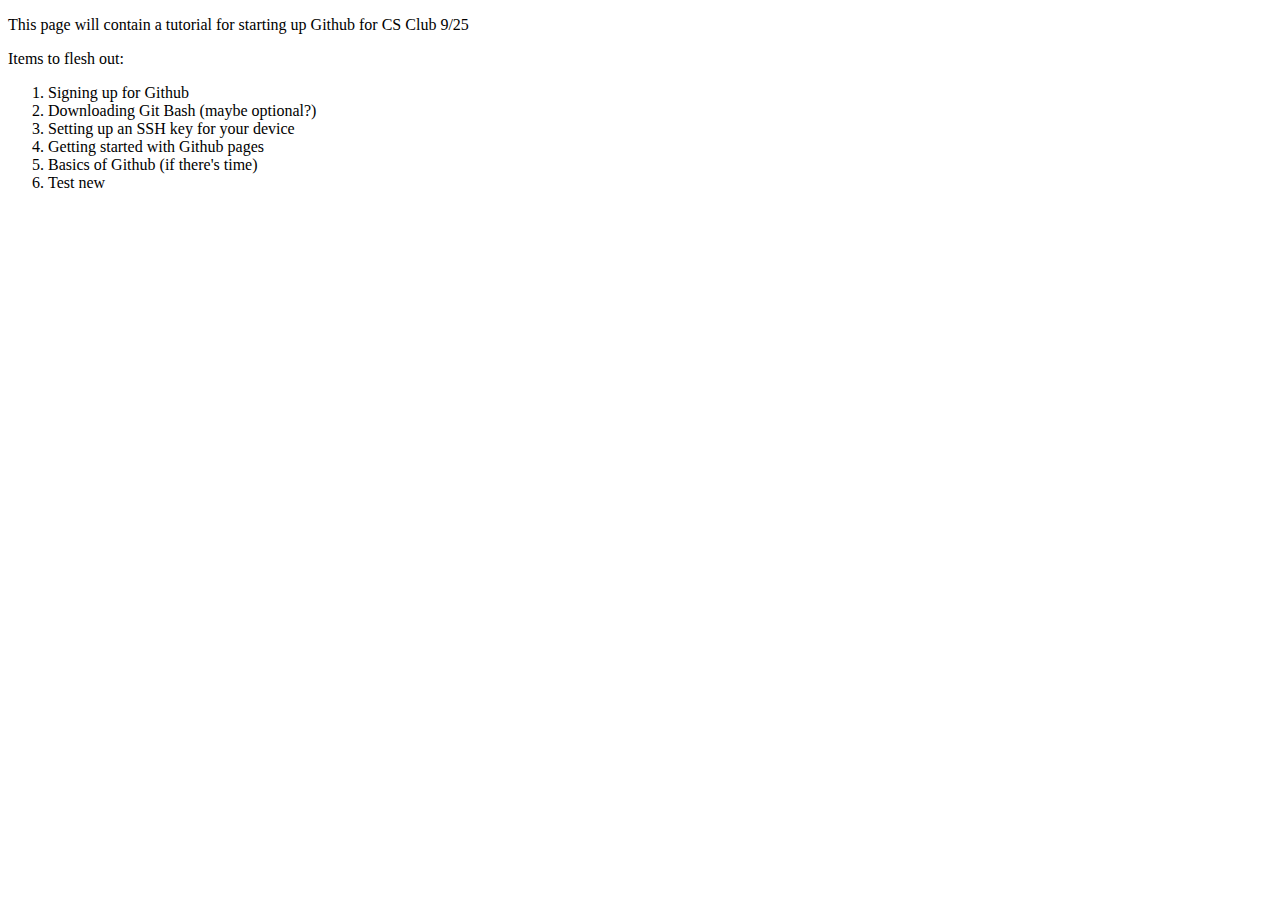
==== tutorials/github.html @ 3f079ca8 "Testing commit from sublime" ====
<!DOCTYPE HTML>
<head>
  <title>Getting Started with Github</title>
  <meta charset="UTF-8" />
  
  <link rel="stylesheet" href="github.css" />
</head>
<body>
  <p>This page will contain a tutorial for starting up Github for CS Club 9/25</p>
  <p>Items to flesh out:</p>
  <ol>
    <li>Signing up for Github</li>
    <li>Downloading Git Bash (maybe optional?)</li>
    <li>Setting up an SSH key for your device</li>
    <li>Getting started with Github pages</li>
    <li>Basics of Github (if there's time)</li>
    <li>Test new</li>
  </ol>
</body>
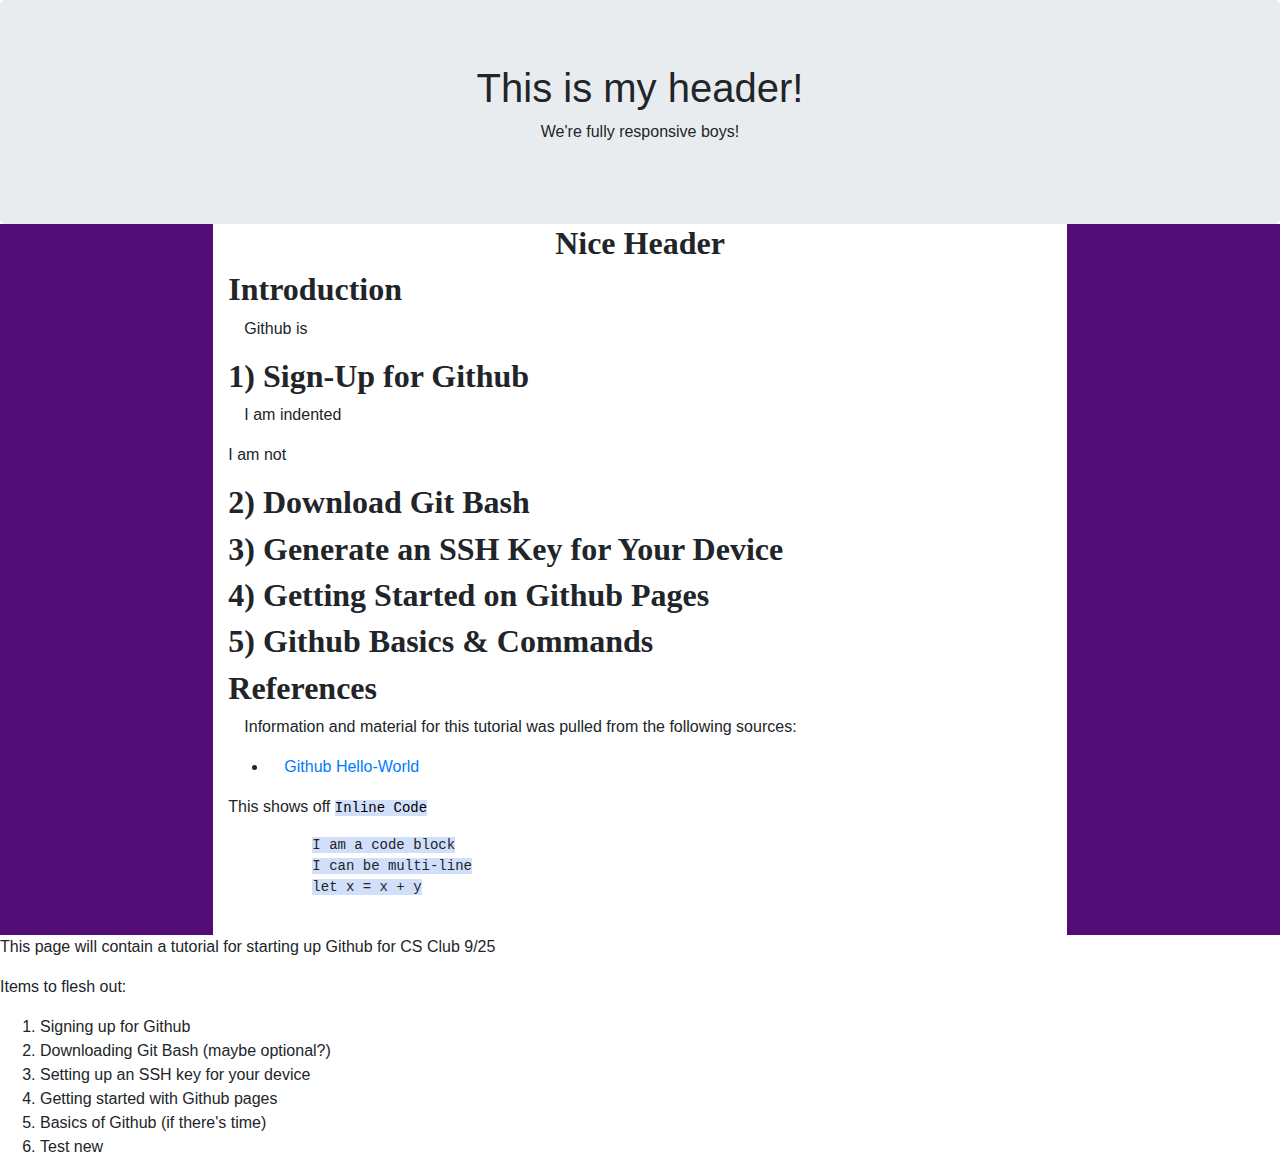
==== commit 751b2ce9: "Outlining of content/style pages" ====
--- a/tutorials/github.html
+++ b/tutorials/github.html
@@ -1,11 +1,55 @@
 <!DOCTYPE HTML>
 <head>
   <title>Getting Started with Github</title>
-  <meta charset="UTF-8" />
+  <meta charset="utf-8">
+  <meta name="viewport" content="width=device-width, initial-scale=1">
+  <link rel="stylesheet" href="https://maxcdn.bootstrapcdn.com/bootstrap/4.1.3/css/bootstrap.min.css">
   
   <link rel="stylesheet" href="github.css" />
 </head>
 <body>
+  <div class="jumbotron text-center" style="margin-bottom:0">
+    <h1>This is my header!</h1>
+    <p>We're fully responsive boys!</p>
+  </div>
+
+  <div class="container-fluid" style="background-color: rgb(81, 12, 118)">
+    <div class="row">
+      <div class="col-sm-8 offset-2" style="background-color: white">
+        <h2 class="text-center">Nice Header</h2>
+        <h2>Introduction</h2>
+        <p class="chapter-text">
+          Github is 
+        </p>
+
+        <h2>1) Sign-Up for Github</h2>
+        <p class="chapter-text">I am indented</p>
+        <p>I am not</p>
+
+        <h2>2) Download Git Bash</h2>
+        <h2>3) Generate an SSH Key for Your Device</h2>
+        <h2>4) Getting Started on Github Pages</h2>
+        <h2>5) Github Basics &amp; Commands</h2>
+
+        <h2>References</h2>
+        <div class="chapter-text">
+          <p>Information and material for this tutorial was pulled from the following sources:</p>
+          <ul>
+            <li><a href="https://guides.github.com/activities/hello-world/">Github Hello-World</a></li>
+          </ul>
+        </div>
+
+        <p>This shows off <code>Inline Code</code></p>
+        <pre>
+          <code>I am a code block</code>
+          <code>I can be multi-line</code>
+          <code>let x = x + y</code>
+        </pre>
+
+      </div>
+    </div>
+  </div>
+
   <p>This page will contain a tutorial for starting up Github for CS Club 9/25</p>
   <p>Items to flesh out:</p>
   <ol>
--- a/tutorials/github.css
+++ b/tutorials/github.css
@@ -0,0 +1,21 @@
+p {
+	font-family: Tahoma, Arial;
+}
+
+h2, h3 {
+	font-family: Garamond, Times-New-Roman;
+	font-weight: bold;
+}
+
+code {
+	background: hsl(220, 80%, 90%);
+	color: black;
+}
+
+.container-fluid {
+	background-color: "#510c76";
+}
+
+.chapter-text {
+	text-indent: 1em;
+}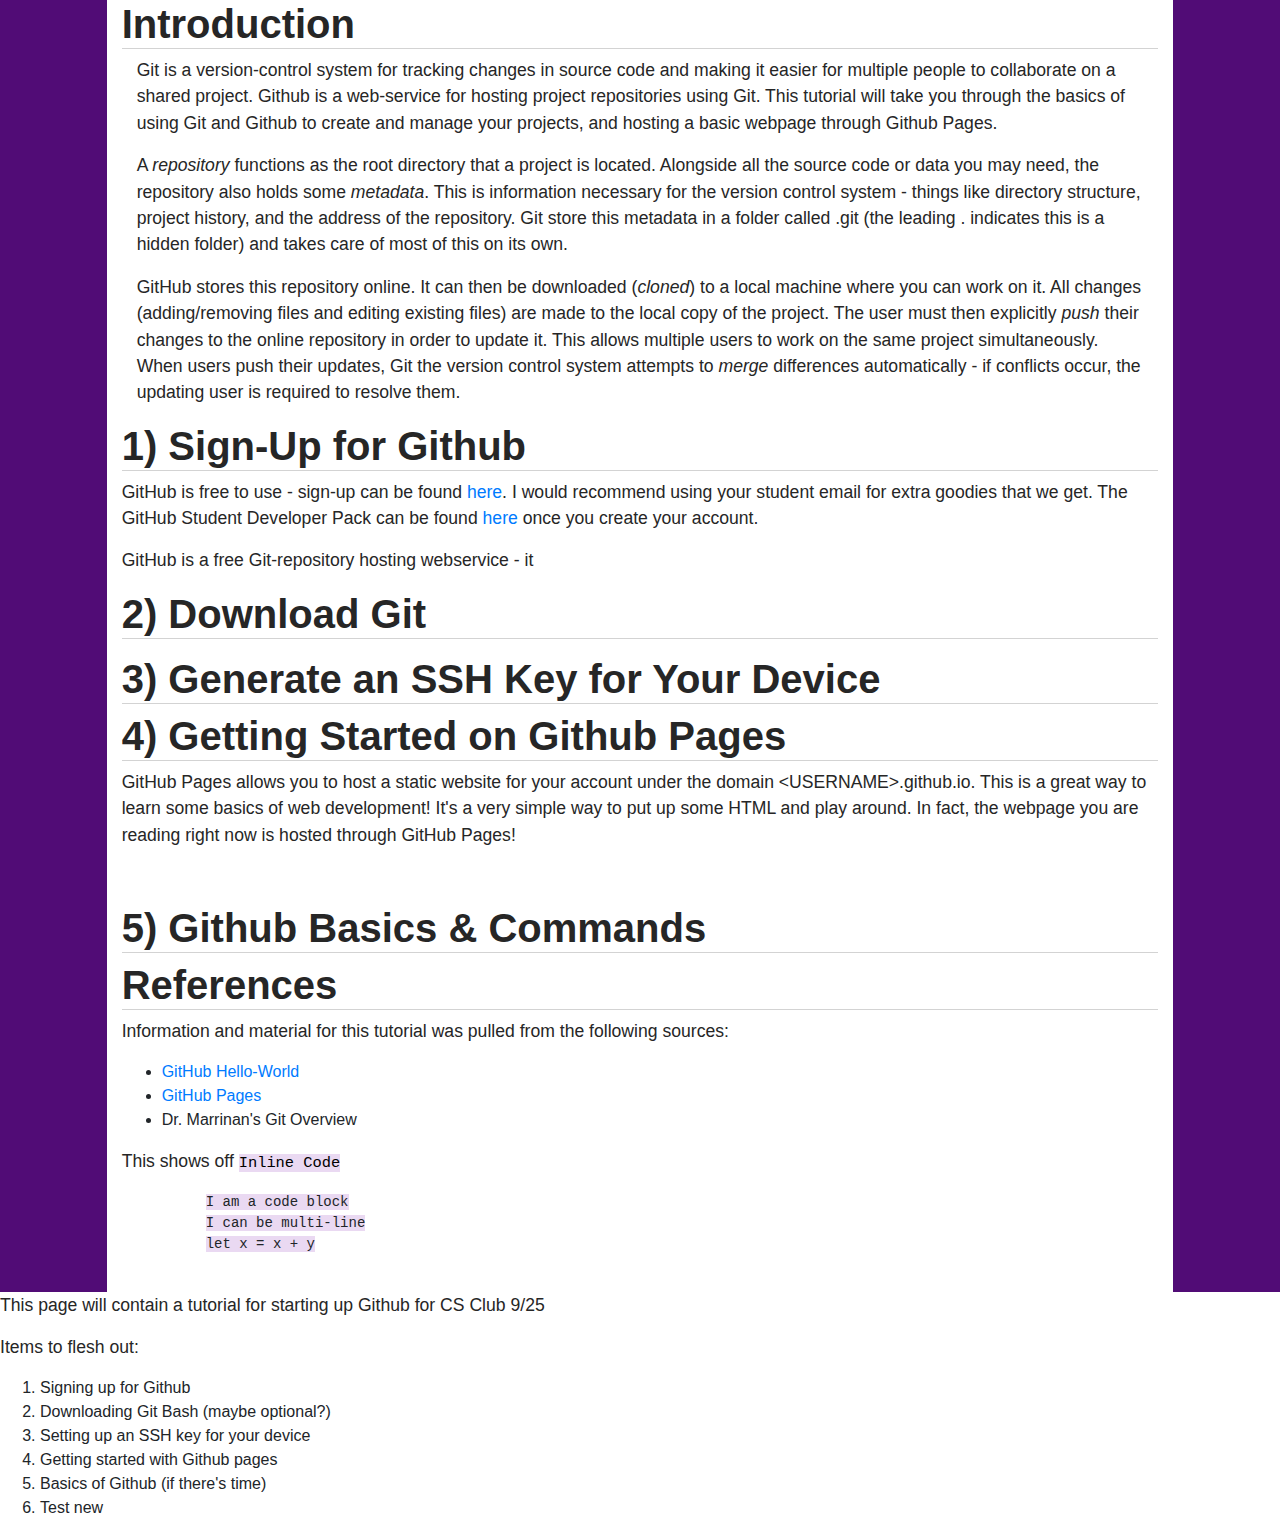
==== commit f991d6ab: "Updates to tutorial content" ====
--- a/tutorials/github.html
+++ b/tutorials/github.html
@@ -4,38 +4,63 @@
   <meta charset="utf-8">
   <meta name="viewport" content="width=device-width, initial-scale=1">
   <link rel="stylesheet" href="https://maxcdn.bootstrapcdn.com/bootstrap/4.1.3/css/bootstrap.min.css">
-  
+
   <link rel="stylesheet" href="github.css" />
 </head>
 <body>
-  <div class="jumbotron text-center" style="margin-bottom:0">
+  <!--
+  <div id="header" class="jumbotron text-center" style="margin-bottom:0">
     <h1>This is my header!</h1>
     <p>We're fully responsive boys!</p>
   </div>
+  -->
 
-  <div class="container-fluid" style="background-color: rgb(81, 12, 118)">
+  <div id="article" class="container-fluid">
     <div class="row">
-      <div class="col-sm-8 offset-2" style="background-color: white">
-        <h2 class="text-center">Nice Header</h2>
+      <div class="col-sm-10 offset-1" style="background-color: white">
         <h2>Introduction</h2>
-        <p class="chapter-text">
-          Github is 
+        <div class="col-sm-12">
+          <p class="chapter-indent">
+            Git is a version-control system for tracking changes in source code and making it easier for multiple people to collaborate on a shared project. Github is a web-service for hosting project repositories using Git. This tutorial will take you through the basics of using Git and Github to create and manage your projects, and hosting a basic webpage through Github Pages.
+          </p>
+          <p>
+            A <span class="italics">repository</span> functions as the root directory that a project is located. Alongside all the source code or data you may need, the repository also holds some <span class="italics">metadata</span>. This is information necessary for the version control system - things like directory structure, project history, and the address of the repository. Git store this metadata in a folder called .git (the leading . indicates this is a hidden folder) and takes care of most of this on its own.
+          </p>
+          <p>
+            GitHub stores this repository online. It can then be downloaded (<span class="italics">cloned</span>) to a local machine where you can work on it. All changes (adding/removing files and editing existing files) are made to the local copy of the project. The user must then explicitly <span class="italics">push</span> their changes to the online repository in order to update it. This allows multiple users to work on the same project simultaneously. When users push their updates, Git the version control system attempts to <span class="italics">merge</span> differences automatically - if conflicts occur, the updating user is required to resolve them.
+          </p>
+        </div>
+
+        <h2>1) Sign-Up for Github</h2>
+        <p>
+          GitHub is free to use - sign-up can be found <a href="https://github.com/join?source=header-home">here</a>. I would recommend using your student email for extra goodies that we get. The GitHub Student Developer Pack can be found <a href="https://education.github.com/pack">here</a> once you create your account.
+        </p>
+        <p>
+          GitHub is a free Git-repository hosting webservice - it
         </p>
 
-        <h2>1) Sign-Up for Github</h2>
-        <p class="chapter-text">I am indented</p>
-        <p>I am not</p>
+        <h2>2) Download Git</h2>
+        <p>
 
-        <h2>2) Download Git Bash</h2>
+        </p>
+
         <h2>3) Generate an SSH Key for Your Device</h2>
         <h2>4) Getting Started on Github Pages</h2>
+        <p>
+          GitHub Pages allows you to host a static website for your account under the domain &lt;USERNAME&gt;.github.io. This is a great way to learn some basics of web development! It's a very simple way to put up some HTML and play around. In fact, the webpage you are reading right now is hosted through GitHub Pages!
+        </p><br>
+        <p>
+
+        </p>
         <h2>5) Github Basics &amp; Commands</h2>
 
         <h2>References</h2>
-        <div class="chapter-text">
+        <div class="chapter-indent">
           <p>Information and material for this tutorial was pulled from the following sources:</p>
           <ul>
-            <li><a href="https://guides.github.com/activities/hello-world/">Github Hello-World</a></li>
+            <li><a href="https://guides.github.com/activities/hello-world/">GitHub Hello-World</a></li>
+            <li><a href="https://pages.github.com/">GitHub Pages</a></li>
+            <li><a>Dr. Marrinan's Git Overview</a></li>
           </ul>
         </div>
 
--- a/tutorials/github.css
+++ b/tutorials/github.css
@@ -1,21 +1,32 @@
 p {
-	font-family: Tahoma, Arial;
+	font-family: Helvetica, Arial;
+	font-size: 1.1rem;
+	color: #262626;
 }
 
 h2, h3 {
-	font-family: Garamond, Times-New-Roman;
+	font-family: Helvetica, Arial;
 	font-weight: bold;
+	font-size: 40px;
+	border-bottom: 1px solid lightgrey;
+	color: #262626;
 }
 
 code {
-	background: hsl(220, 80%, 90%);
+	background: hsl(280, 50%, 90%);
 	color: black;
 }
 
-.container-fluid {
-	background-color: "#510c76";
+.jumbotron {
+	background-color: #98999b;
 }
 
-.chapter-text {
-	text-indent: 1em;
-}+.container-fluid {
+	background-color: #510c76;
+}
+
+.italics {
+	font-style: italic;
+}
+
+
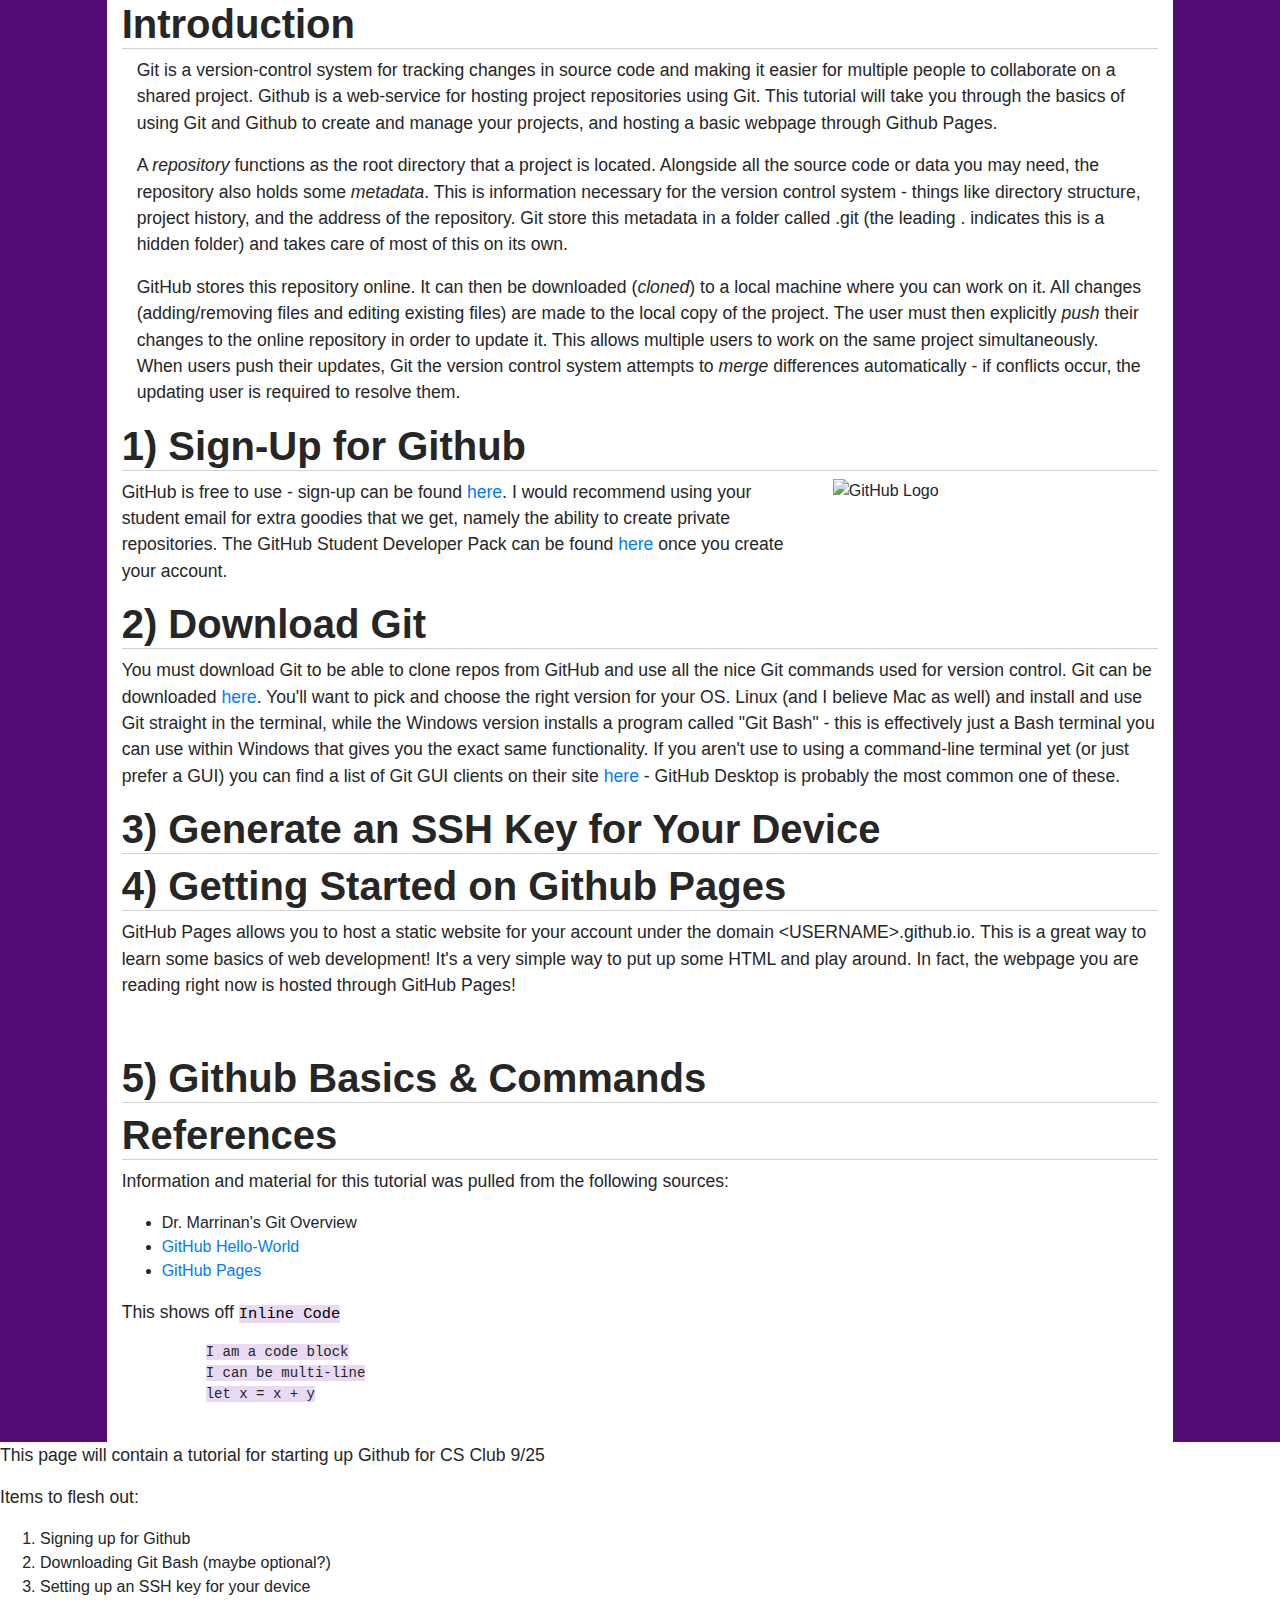
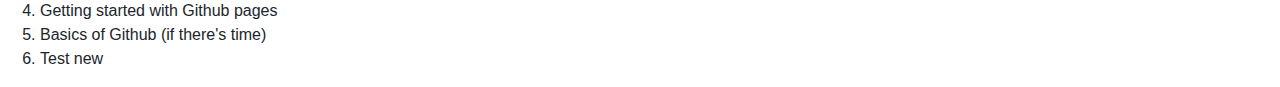
==== commit d15002a5: "Added images directory, trying to get it to load" ====
--- a/tutorials/github.html
+++ b/tutorials/github.html
@@ -32,16 +32,20 @@
         </div>
 
         <h2>1) Sign-Up for Github</h2>
-        <p>
-          GitHub is free to use - sign-up can be found <a href="https://github.com/join?source=header-home">here</a>. I would recommend using your student email for extra goodies that we get. The GitHub Student Developer Pack can be found <a href="https://education.github.com/pack">here</a> once you create your account.
-        </p>
-        <p>
-          GitHub is a free Git-repository hosting webservice - it
-        </p>
+        <div class="row">
+          <div class="col-sm-8">
+            <p>
+              GitHub is free to use - sign-up can be found <a href="https://github.com/join?source=header-home">here</a>. I would recommend using your student email for extra goodies that we get, namely the ability to create private repositories. The GitHub Student Developer Pack can be found <a href="https://education.github.com/pack">here</a> once you create your account.
+            </p>
+          </div>
+          <div class="col-sm-4">
+            <img href="images/github_icon.png" alt="GitHub Logo" width="160" height="160">
+          </div>
+        </div>
 
         <h2>2) Download Git</h2>
         <p>
-
+          You must download Git to be able to clone repos from GitHub and use all the nice Git commands used for version control. Git can be downloaded <a href="https://git-scm.com/downloads">here</a>. You'll want to pick and choose the right version for your OS. Linux (and I believe Mac as well) and install and use Git straight in the terminal, while the Windows version installs a program called "Git Bash" - this is effectively just a Bash terminal you can use within Windows that gives you the exact same functionality. If you aren't use to using a command-line terminal yet (or just prefer a GUI) you can find a list of Git GUI clients on their site <a href="https://git-scm.com/downloads/guis">here</a> - GitHub Desktop is probably the most common one of these.
         </p>
 
         <h2>3) Generate an SSH Key for Your Device</h2>
@@ -58,9 +62,9 @@
         <div class="chapter-indent">
           <p>Information and material for this tutorial was pulled from the following sources:</p>
           <ul>
+            <li><a>Dr. Marrinan's Git Overview</a></li>
             <li><a href="https://guides.github.com/activities/hello-world/">GitHub Hello-World</a></li>
             <li><a href="https://pages.github.com/">GitHub Pages</a></li>
-            <li><a>Dr. Marrinan's Git Overview</a></li>
           </ul>
         </div>
 
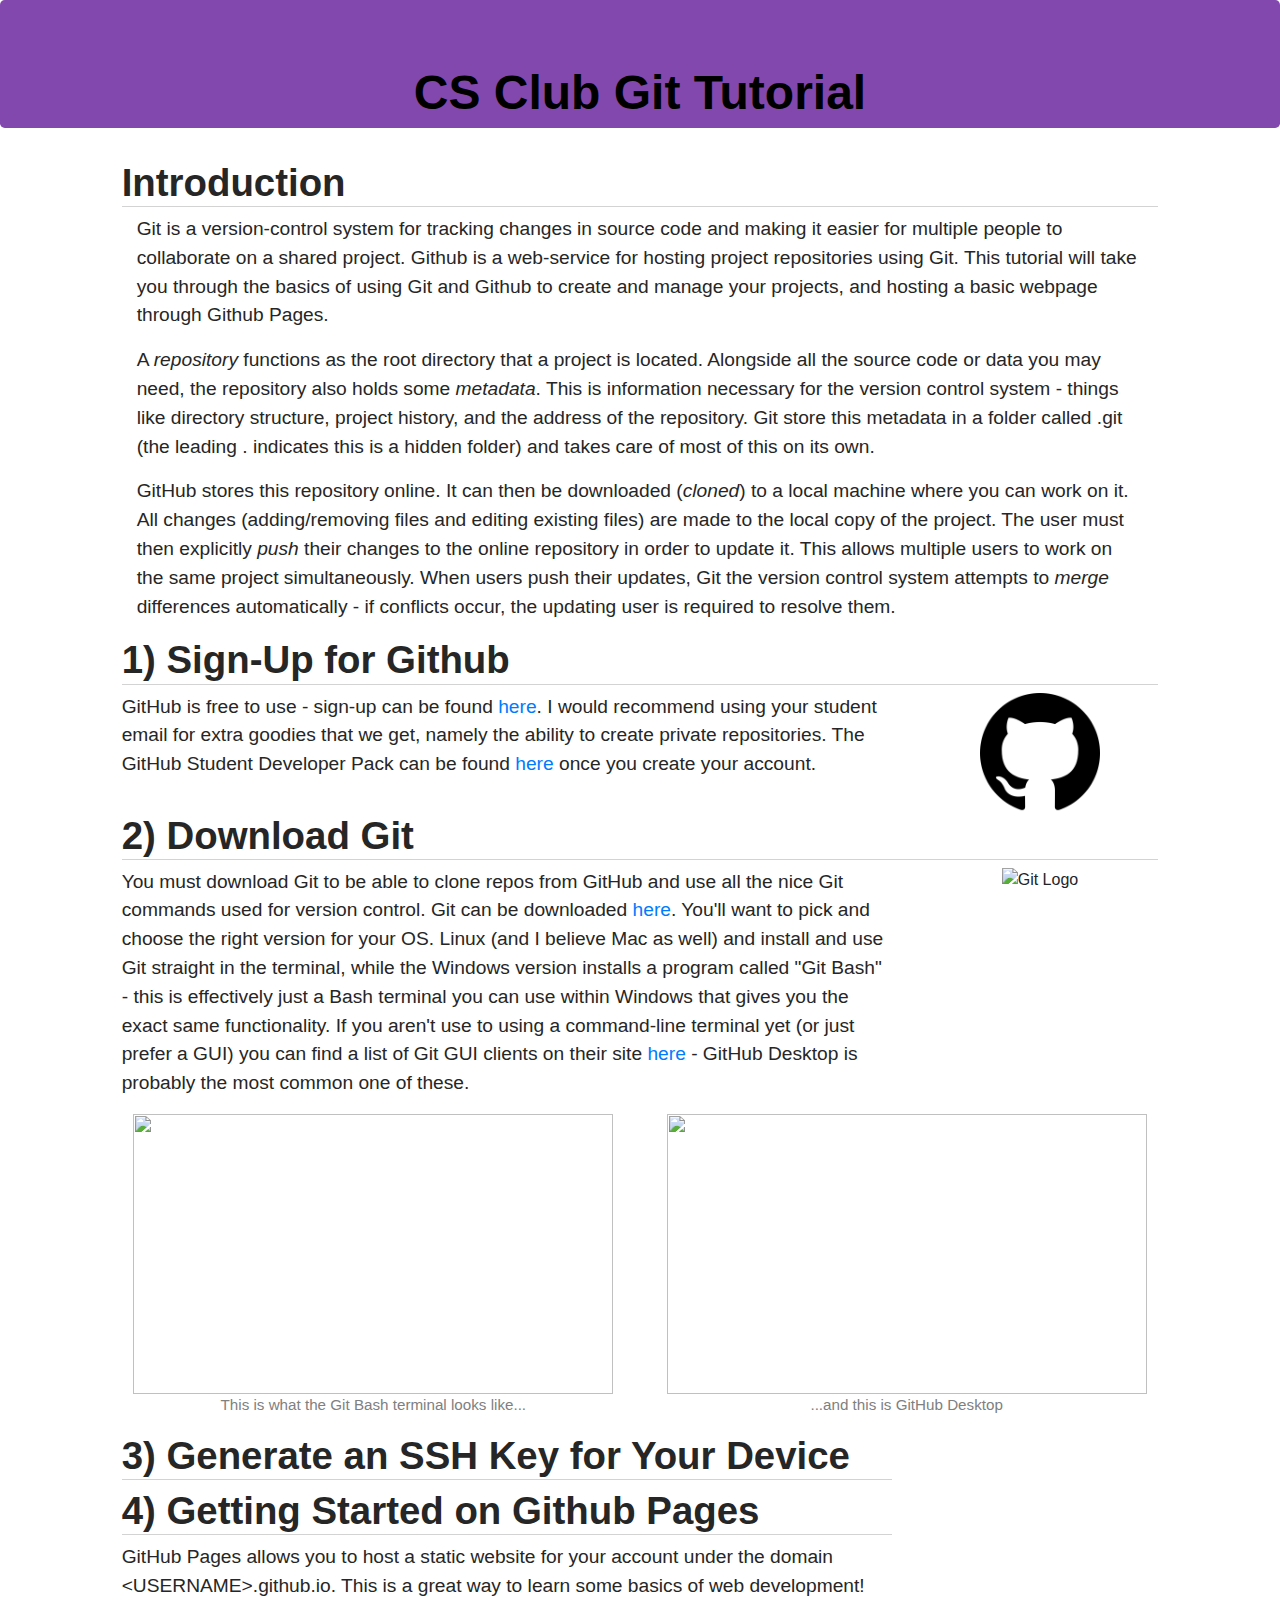
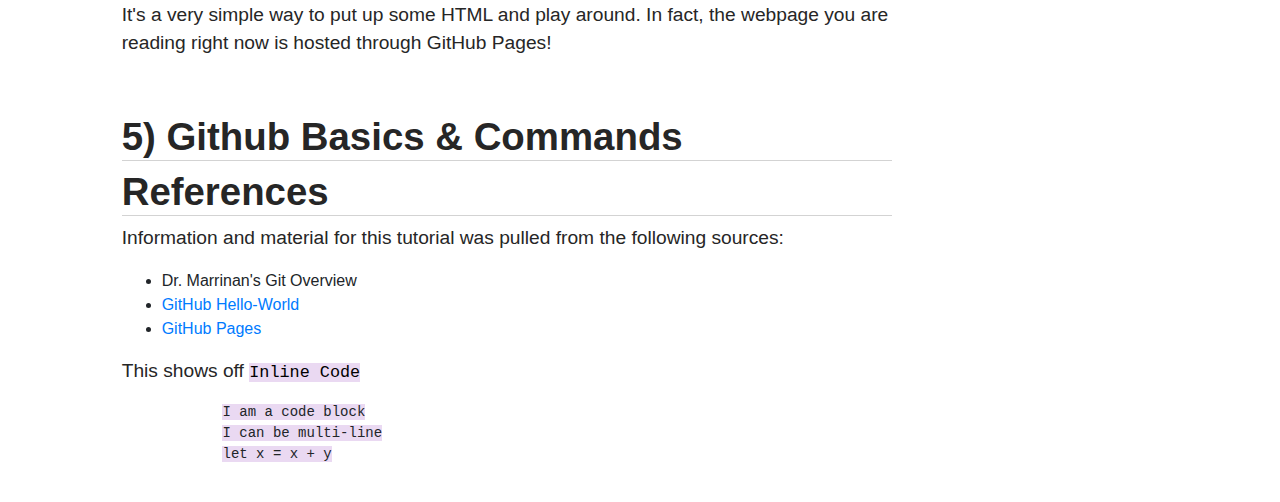
==== commit 32172023: "Added some images, content updates" ====
--- a/tutorials/github.html
+++ b/tutorials/github.html
@@ -8,85 +8,89 @@
   <link rel="stylesheet" href="github.css" />
 </head>
 <body>
-  <!--
-  <div id="header" class="jumbotron text-center" style="margin-bottom:0">
-    <h1>This is my header!</h1>
-    <p>We're fully responsive boys!</p>
-  </div>
-  -->
 
-  <div id="article" class="container-fluid">
-    <div class="row">
-      <div class="col-sm-10 offset-1" style="background-color: white">
-        <h2>Introduction</h2>
-        <div class="col-sm-12">
-          <p class="chapter-indent">
-            Git is a version-control system for tracking changes in source code and making it easier for multiple people to collaborate on a shared project. Github is a web-service for hosting project repositories using Git. This tutorial will take you through the basics of using Git and Github to create and manage your projects, and hosting a basic webpage through Github Pages.
-          </p>
-          <p>
-            A <span class="italics">repository</span> functions as the root directory that a project is located. Alongside all the source code or data you may need, the repository also holds some <span class="italics">metadata</span>. This is information necessary for the version control system - things like directory structure, project history, and the address of the repository. Git store this metadata in a folder called .git (the leading . indicates this is a hidden folder) and takes care of most of this on its own.
-          </p>
-          <p>
-            GitHub stores this repository online. It can then be downloaded (<span class="italics">cloned</span>) to a local machine where you can work on it. All changes (adding/removing files and editing existing files) are made to the local copy of the project. The user must then explicitly <span class="italics">push</span> their changes to the online repository in order to update it. This allows multiple users to work on the same project simultaneously. When users push their updates, Git the version control system attempts to <span class="italics">merge</span> differences automatically - if conflicts occur, the updating user is required to resolve them.
-          </p>
-        </div>
+    <div class="jumbotron text-center" >
+      <h1>CS Club Git Tutorial</h1>
+    </div>
 
-        <h2>1) Sign-Up for Github</h2>
-        <div class="row">
-          <div class="col-sm-8">
+    <div id="article" class="container-fluid">
+      <div class="row">
+        <div class="col-sm-10 offset-1" style="background-color: white">
+          <h2>Introduction</h2>
+          <div class="col-sm-12">
+            <p class="chapter-indent">
+              Git is a version-control system for tracking changes in source code and making it easier for multiple people to collaborate on a shared project. Github is a web-service for hosting project repositories using Git. This tutorial will take you through the basics of using Git and Github to create and manage your projects, and hosting a basic webpage through Github Pages.
+            </p>
             <p>
-              GitHub is free to use - sign-up can be found <a href="https://github.com/join?source=header-home">here</a>. I would recommend using your student email for extra goodies that we get, namely the ability to create private repositories. The GitHub Student Developer Pack can be found <a href="https://education.github.com/pack">here</a> once you create your account.
+              A <span class="italics">repository</span> functions as the root directory that a project is located. Alongside all the source code or data you may need, the repository also holds some <span class="italics">metadata</span>. This is information necessary for the version control system - things like directory structure, project history, and the address of the repository. Git store this metadata in a folder called .git (the leading . indicates this is a hidden folder) and takes care of most of this on its own.
+            </p>
+            <p>
+              GitHub stores this repository online. It can then be downloaded (<span class="italics">cloned</span>) to a local machine where you can work on it. All changes (adding/removing files and editing existing files) are made to the local copy of the project. The user must then explicitly <span class="italics">push</span> their changes to the online repository in order to update it. This allows multiple users to work on the same project simultaneously. When users push their updates, Git the version control system attempts to <span class="italics">merge</span> differences automatically - if conflicts occur, the updating user is required to resolve them.
             </p>
           </div>
-          <div class="col-sm-4">
-            <img href="images/github_icon.png" alt="GitHub Logo" width="160" height="160">
+
+          <h2>1) Sign-Up for Github</h2>
+          <div class="row">
+            <div class="col-sm-9">
+              <p>
+                GitHub is free to use - sign-up can be found <a href="https://github.com/join?source=header-home" target="_blank">here</a>. I would recommend using your student email for extra goodies that we get, namely the ability to create private repositories. The GitHub Student Developer Pack can be found <a href="https://education.github.com/pack" target="_blank">here</a> once you create your account.
+              </p>
+            </div>
+            <div class="col-sm-3 text-center">
+              <img src="images/github_icon.png" alt="GitHub Logo" width="120" height="120">
+            </div>
           </div>
+
+          <h2>2) Download Git</h2>
+          <div class="row">
+            <div class="col-sm-9">
+              <p>
+                You must download Git to be able to clone repos from GitHub and use all the nice Git commands used for version control. Git can be downloaded <a href="https://git-scm.com/downloads" target="_blank">here</a>. You'll want to pick and choose the right version for your OS. Linux (and I believe Mac as well) and install and use Git straight in the terminal, while the Windows version installs a program called "Git Bash" - this is effectively just a Bash terminal you can use within Windows that gives you the exact same functionality. If you aren't use to using a command-line terminal yet (or just prefer a GUI) you can find a list of Git GUI clients on their site <a href="https://git-scm.com/downloads/guis" target="_blank">here</a> - GitHub Desktop is probably the most common one of these.
+              </p>
+            </div>
+            <div class="col-sm-3 text-center">
+              <img src="images/git_icon.png" alt="Git Logo" width="120" height="120">
+            </div>
+          </div>
+          <div class="row">
+            <div class="col-sm-6 text-center">
+              <img src="images/screenshot_git-bash.png" width="480" height="280">
+              <p class="image_text">This is what the Git Bash terminal looks like...</p>
+            </div>            
+            <div class="col-sm-6 text-center">
+              <img src="images/screenshot_git-desktop.png" width="480" height="280">
+              <p class="image_text">...and this is GitHub Desktop</p>
+            </div>
+            <div class="col-sm-9"
+          </div>
+
+          <h2>3) Generate an SSH Key for Your Device</h2>
+          <h2>4) Getting Started on Github Pages</h2>
+          <p>
+            GitHub Pages allows you to host a static website for your account under the domain &lt;USERNAME&gt;.github.io. This is a great way to learn some basics of web development! It's a very simple way to put up some HTML and play around. In fact, the webpage you are reading right now is hosted through GitHub Pages!
+          </p><br>
+          <p>
+
+          </p>
+          <h2>5) Github Basics &amp; Commands</h2>
+
+          <h2>References</h2>
+          <div class="chapter-indent">
+            <p>Information and material for this tutorial was pulled from the following sources:</p>
+            <ul>
+              <li><a>Dr. Marrinan's Git Overview</a></li>
+              <li><a href="https://guides.github.com/activities/hello-world/">GitHub Hello-World</a></li>
+              <li><a href="https://pages.github.com/">GitHub Pages</a></li>
+            </ul>
+          </div>
+
+          <p>This shows off <code>Inline Code</code></p>
+          <pre>
+            <code>I am a code block</code>
+            <code>I can be multi-line</code>
+            <code>let x = x + y</code>
+          </pre>
+
         </div>
-
-        <h2>2) Download Git</h2>
-        <p>
-          You must download Git to be able to clone repos from GitHub and use all the nice Git commands used for version control. Git can be downloaded <a href="https://git-scm.com/downloads">here</a>. You'll want to pick and choose the right version for your OS. Linux (and I believe Mac as well) and install and use Git straight in the terminal, while the Windows version installs a program called "Git Bash" - this is effectively just a Bash terminal you can use within Windows that gives you the exact same functionality. If you aren't use to using a command-line terminal yet (or just prefer a GUI) you can find a list of Git GUI clients on their site <a href="https://git-scm.com/downloads/guis">here</a> - GitHub Desktop is probably the most common one of these.
-        </p>
-
-        <h2>3) Generate an SSH Key for Your Device</h2>
-        <h2>4) Getting Started on Github Pages</h2>
-        <p>
-          GitHub Pages allows you to host a static website for your account under the domain &lt;USERNAME&gt;.github.io. This is a great way to learn some basics of web development! It's a very simple way to put up some HTML and play around. In fact, the webpage you are reading right now is hosted through GitHub Pages!
-        </p><br>
-        <p>
-
-        </p>
-        <h2>5) Github Basics &amp; Commands</h2>
-
-        <h2>References</h2>
-        <div class="chapter-indent">
-          <p>Information and material for this tutorial was pulled from the following sources:</p>
-          <ul>
-            <li><a>Dr. Marrinan's Git Overview</a></li>
-            <li><a href="https://guides.github.com/activities/hello-world/">GitHub Hello-World</a></li>
-            <li><a href="https://pages.github.com/">GitHub Pages</a></li>
-          </ul>
-        </div>
-
-        <p>This shows off <code>Inline Code</code></p>
-        <pre>
-          <code>I am a code block</code>
-          <code>I can be multi-line</code>
-          <code>let x = x + y</code>
-        </pre>
-
       </div>
     </div>
-  </div>
-
-  <p>This page will contain a tutorial for starting up Github for CS Club 9/25</p>
-  <p>Items to flesh out:</p>
-  <ol>
-    <li>Signing up for Github</li>
-    <li>Downloading Git Bash (maybe optional?)</li>
-    <li>Setting up an SSH key for your device</li>
-    <li>Getting started with Github pages</li>
-    <li>Basics of Github (if there's time)</li>
-    <li>Test new</li>
-  </ol>
-</body>
--- a/tutorials/github.css
+++ b/tutorials/github.css
@@ -1,13 +1,21 @@
 p {
 	font-family: Helvetica, Arial;
-	font-size: 1.1rem;
+	font-size: 1.2rem;
 	color: #262626;
+}
+
+h1 {
+	font-family: Helvetica, Arial;
+	font-size: 3rem;
+	font-weight: bold;
+
+	color: black;
 }
 
 h2, h3 {
 	font-family: Helvetica, Arial;
 	font-weight: bold;
-	font-size: 40px;
+	font-size: 2.4rem;
 	border-bottom: 1px solid lightgrey;
 	color: #262626;
 }
@@ -18,15 +26,21 @@
 }
 
 .jumbotron {
-	background-color: #98999b;
+	height: 8rem;
+	/*background-color: #98999b;*/
+	background-color: #8348ad;
 }
 
 .container-fluid {
-	background-color: #510c76;
+	/*background-color: #510c76;*/
 }
 
 .italics {
 	font-style: italic;
 }
 
+.image_text {
+	font-size: .95rem;
+	color: #808080;
+}
 
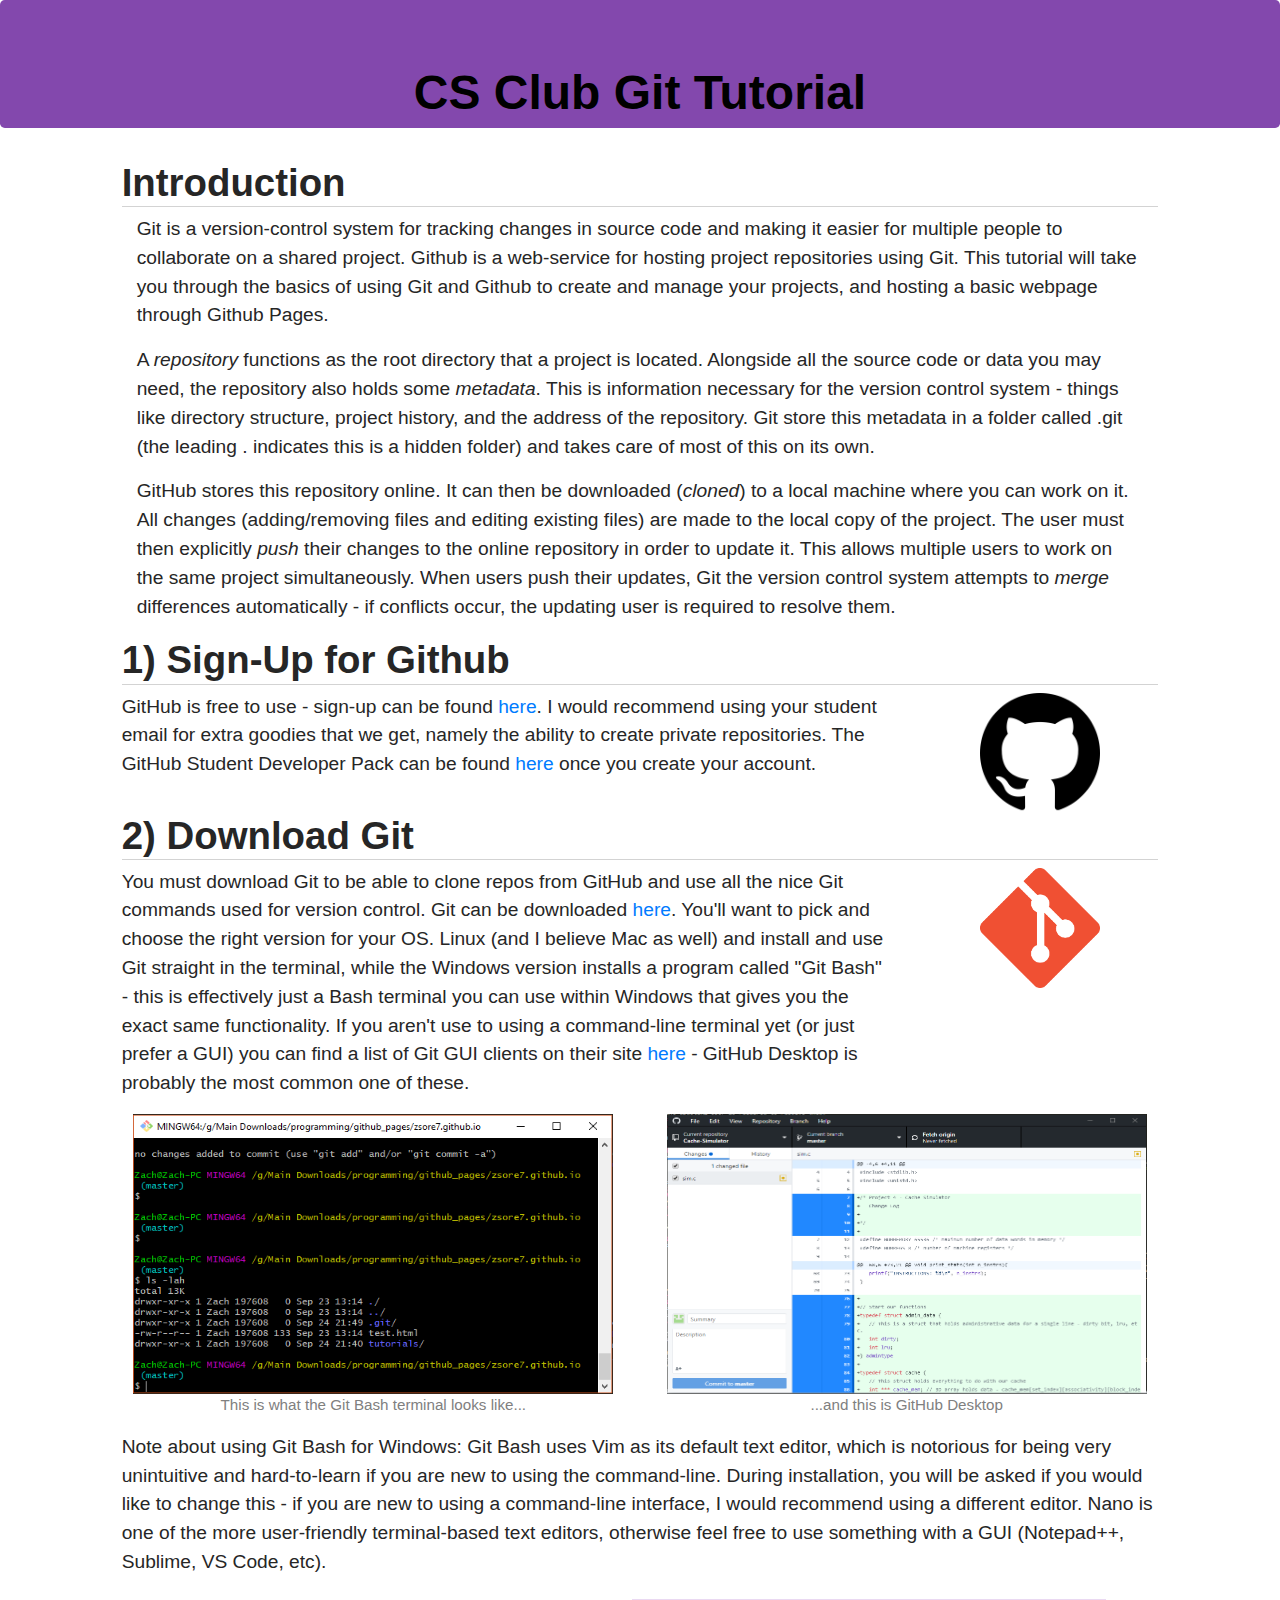
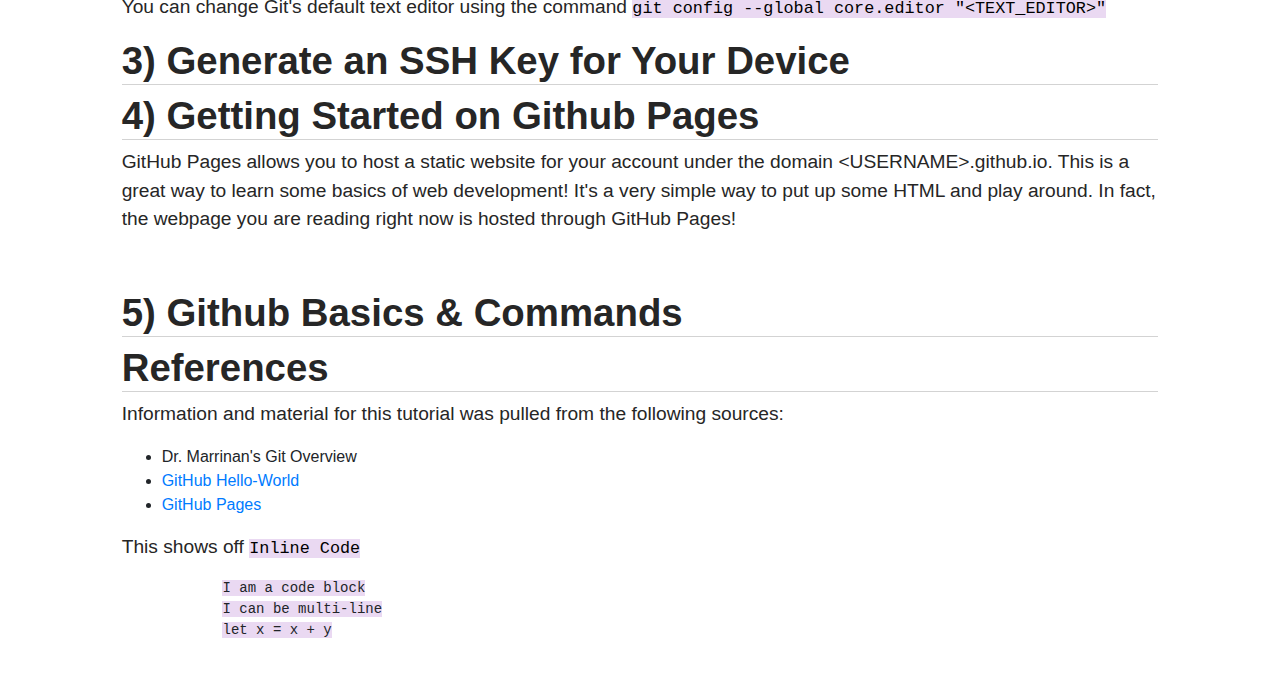
==== commit 58eaaac4: "image names" ====
--- a/tutorials/github.html
+++ b/tutorials/github.html
@@ -15,7 +15,7 @@
 
     <div id="article" class="container-fluid">
       <div class="row">
-        <div class="col-sm-10 offset-1" style="background-color: white">
+        <div class="col-sm-10 offset-1">
           <h2>Introduction</h2>
           <div class="col-sm-12">
             <p class="chapter-indent">
@@ -54,17 +54,29 @@
           </div>
           <div class="row">
             <div class="col-sm-6 text-center">
-              <img src="images/screenshot_git-bash.png" width="480" height="280">
+              <img src="images/screenshot_git-bash.PNG" width="480" height="280">
               <p class="image_text">This is what the Git Bash terminal looks like...</p>
             </div>            
             <div class="col-sm-6 text-center">
-              <img src="images/screenshot_git-desktop.png" width="480" height="280">
+              <img src="images/screenshot_git-desktop.PNG" width="480" height="280">
               <p class="image_text">...and this is GitHub Desktop</p>
             </div>
-            <div class="col-sm-9"
+            <div class="col-sm-12">
+              <p>
+                Note about using Git Bash for Windows: Git Bash uses Vim as its default text editor, which is notorious for being very unintuitive and hard-to-learn if you are new to using the command-line. During installation, you will be asked if you would like to change this - if you are new to using a command-line interface, I would recommend using a different editor. Nano is one of the more user-friendly terminal-based text editors, otherwise feel free to use something with a GUI (Notepad++, Sublime, VS Code, etc).
+              </p>
+              <p>
+                You can change Git's default text editor using the command <code>git config --global core.editor &quot;&lt;TEXT_EDITOR&gt;&quot;</code>
+              </p>
+            </div>
           </div>
 
           <h2>3) Generate an SSH Key for Your Device</h2>
+          <div class="row">
+            <div class="col-sm-12"
+          </div>
+
+
           <h2>4) Getting Started on Github Pages</h2>
           <p>
             GitHub Pages allows you to host a static website for your account under the domain &lt;USERNAME&gt;.github.io. This is a great way to learn some basics of web development! It's a very simple way to put up some HTML and play around. In fact, the webpage you are reading right now is hosted through GitHub Pages!
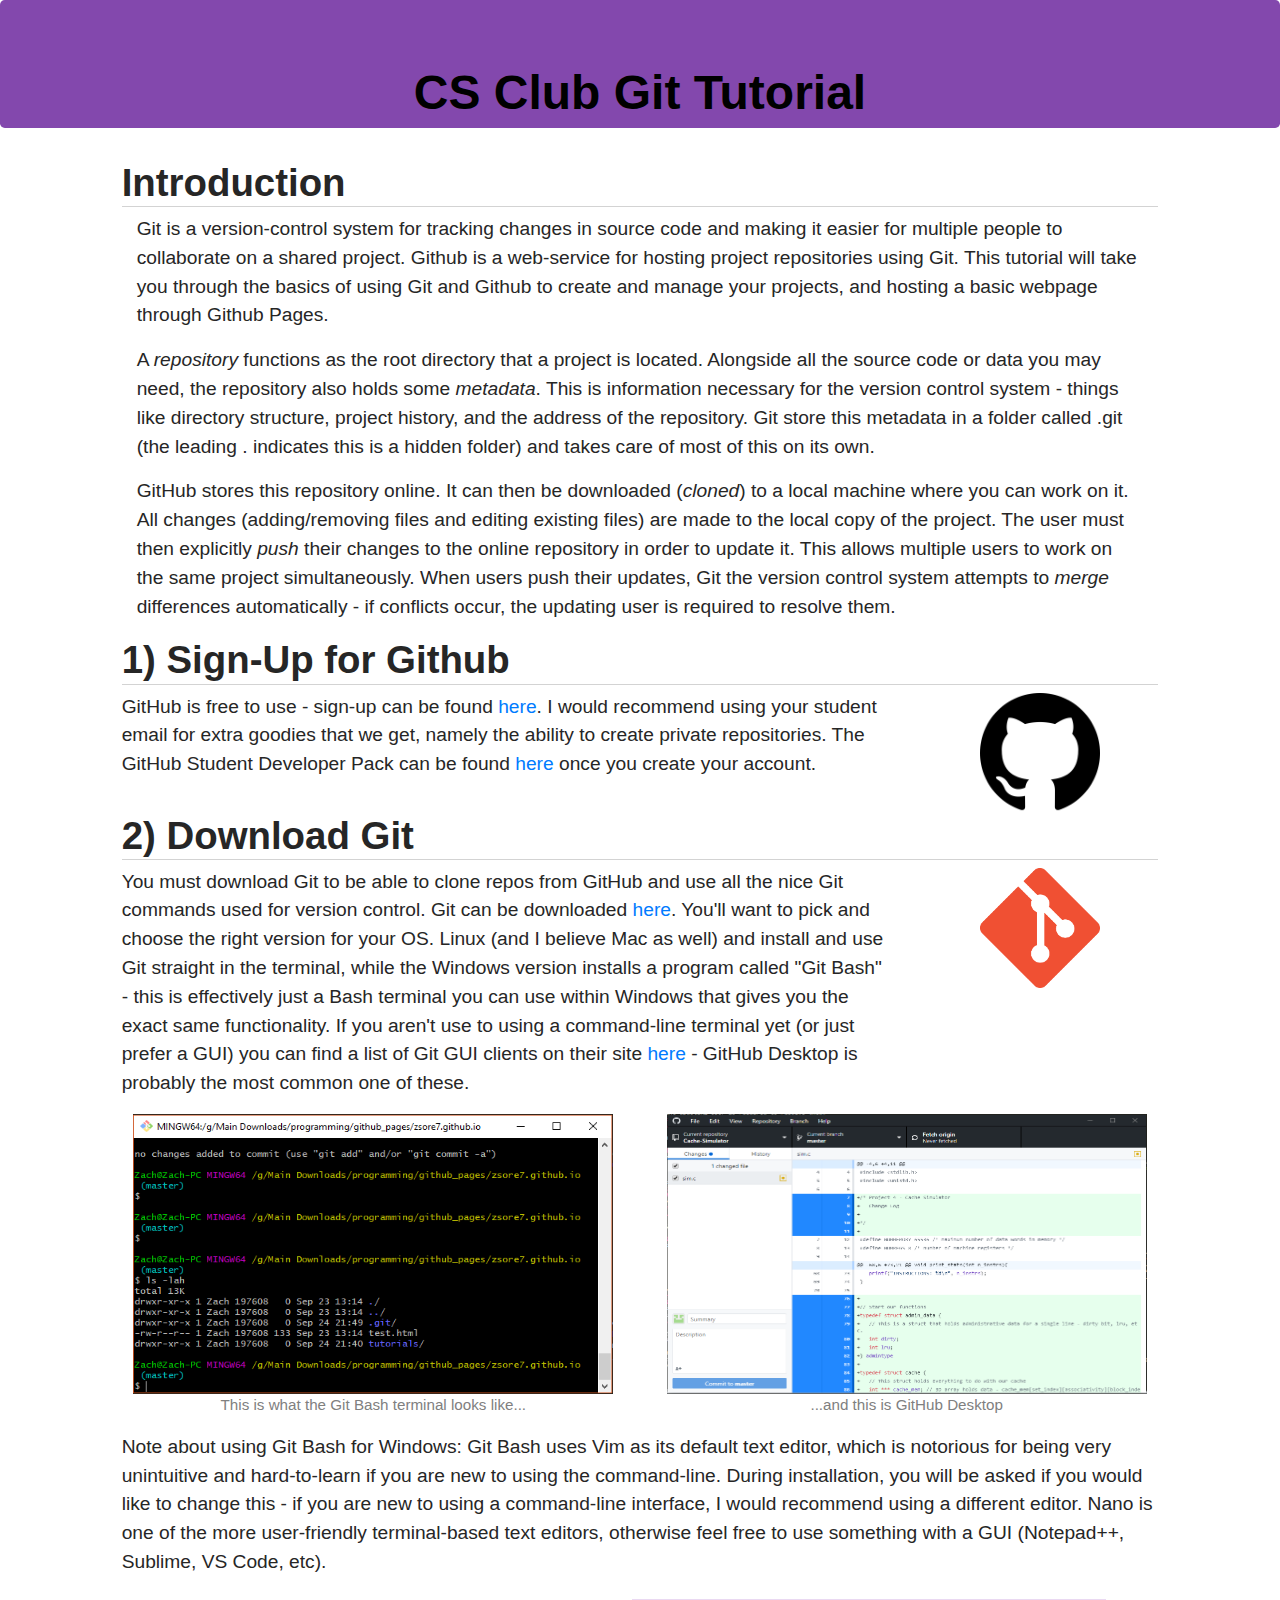
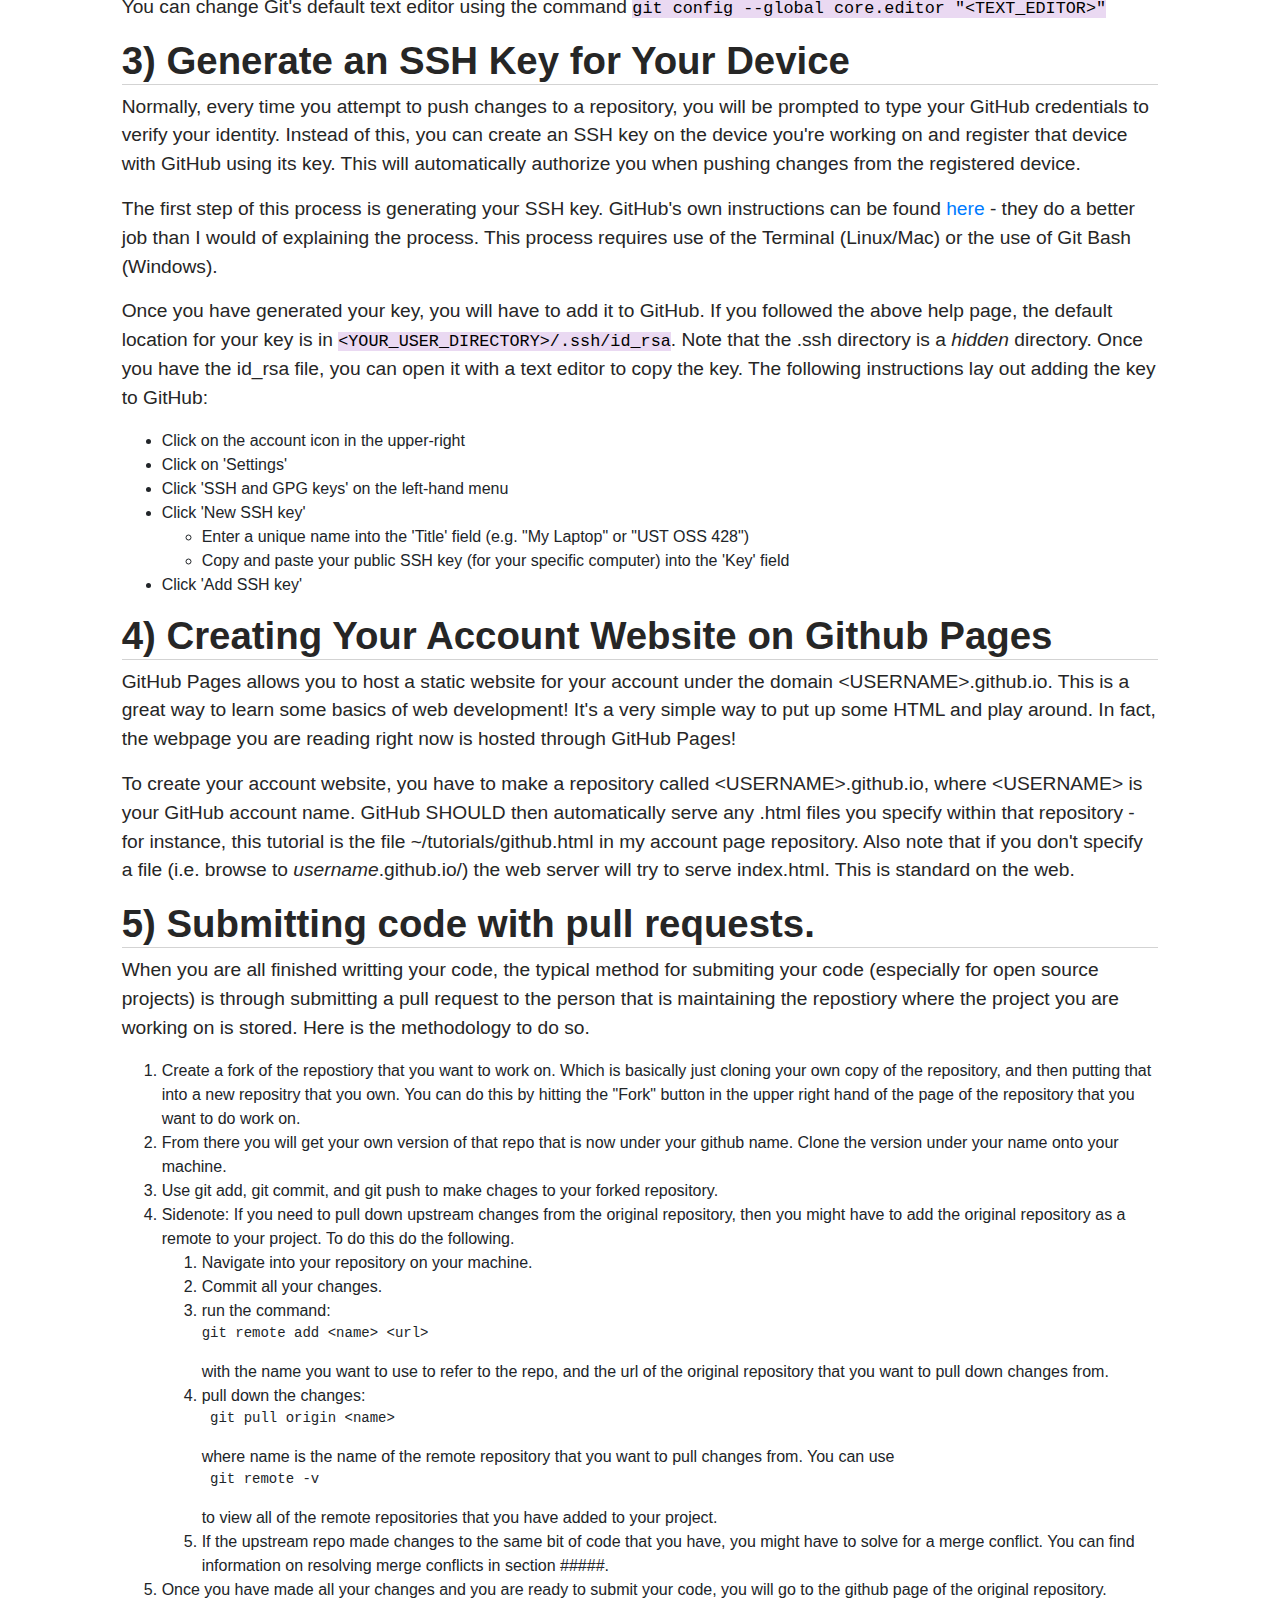
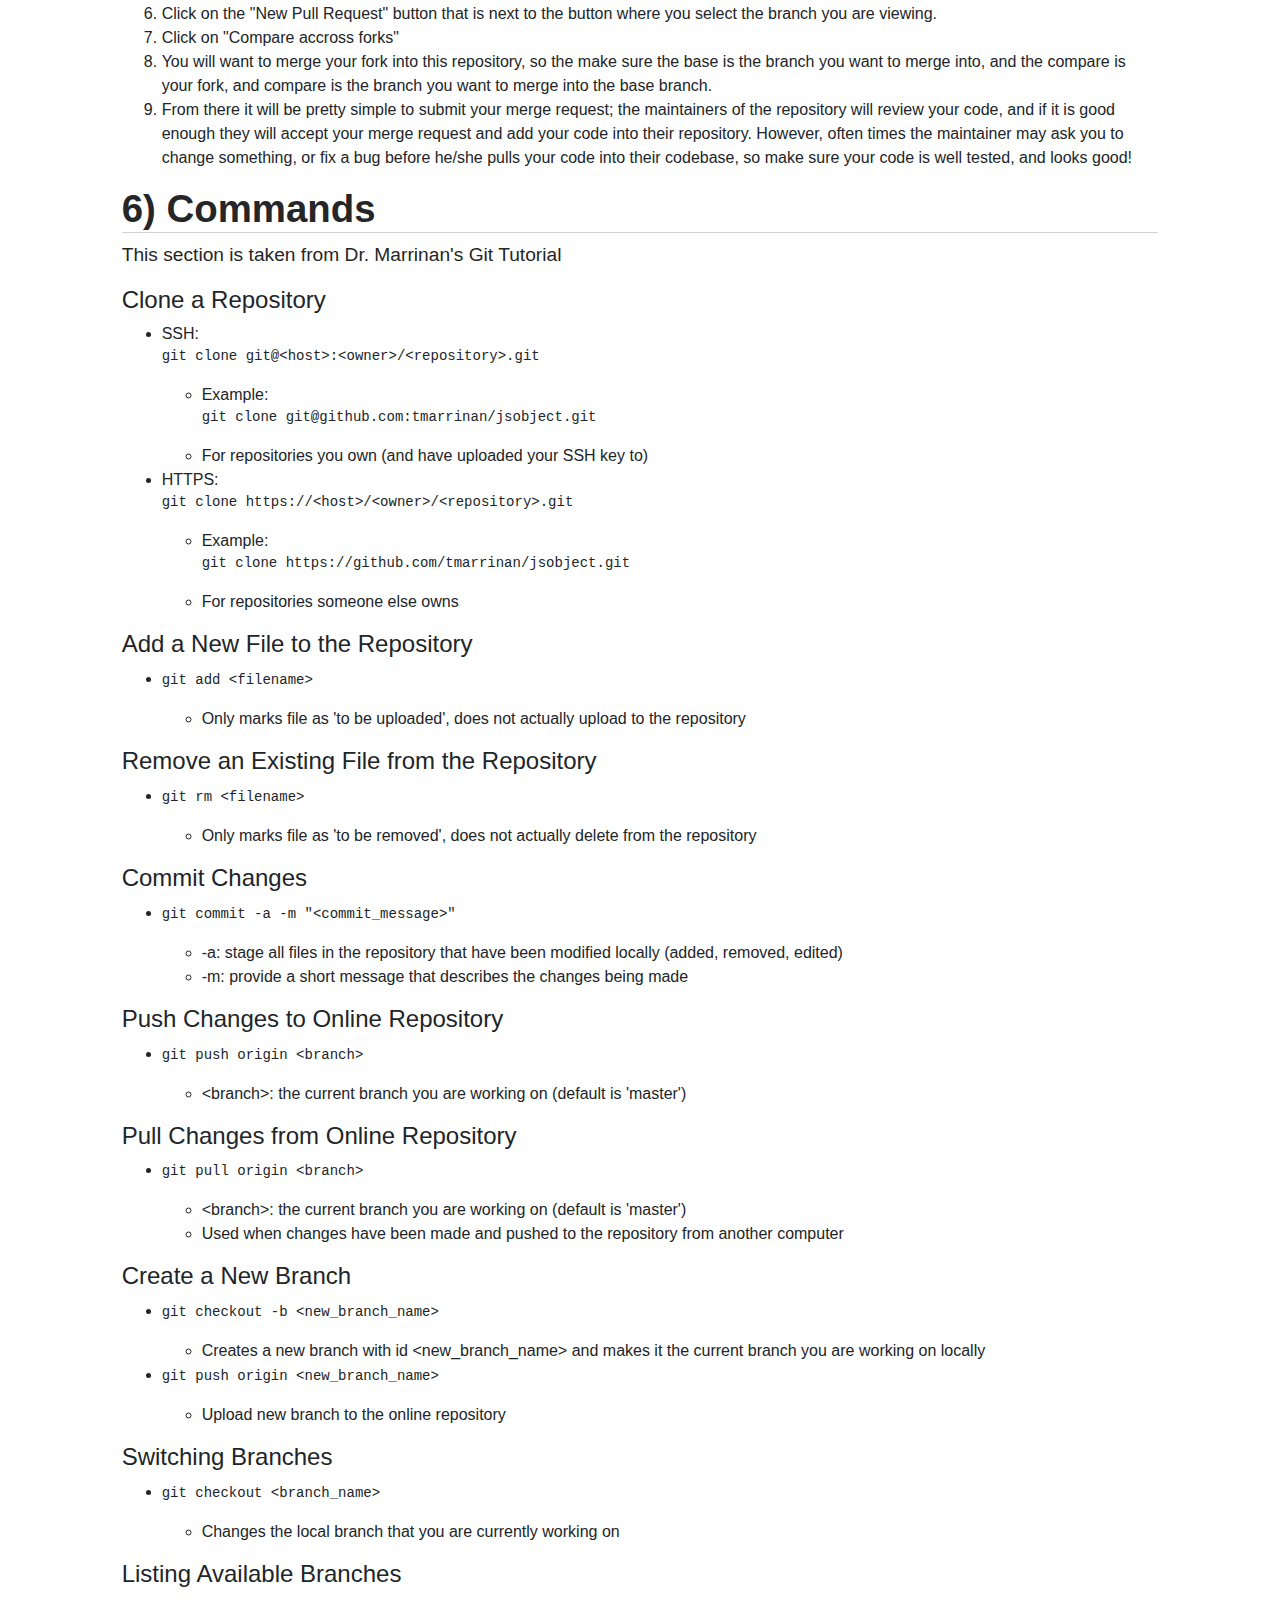
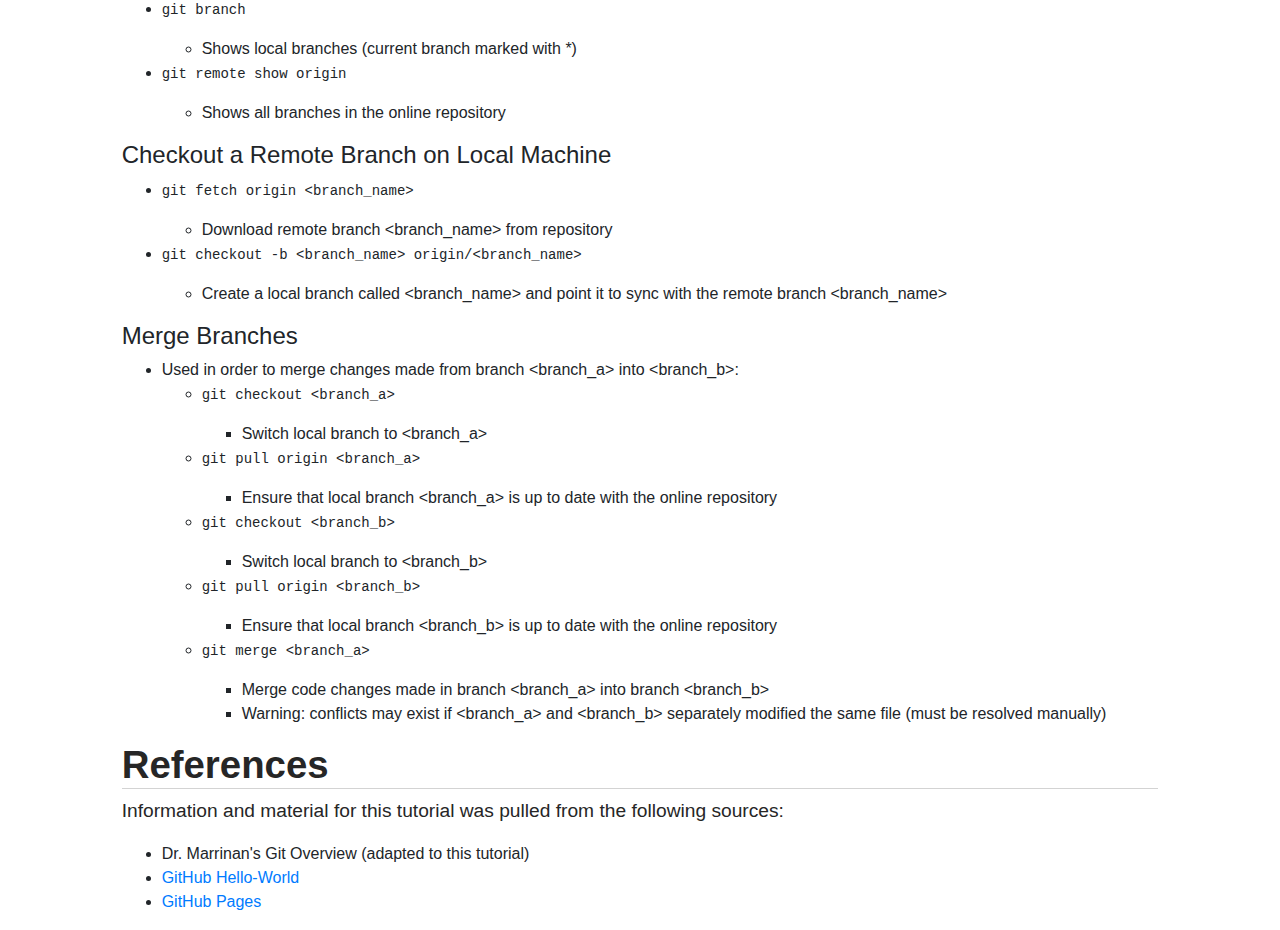
==== commit 1b990ed4: "added section on creating pull requests" ====
--- a/tutorials/github.html
+++ b/tutorials/github.html
@@ -16,9 +16,11 @@
     <div id="article" class="container-fluid">
       <div class="row">
         <div class="col-sm-10 offset-1">
+
+          <!-- INTRODUCTION -->
           <h2>Introduction</h2>
           <div class="col-sm-12">
-            <p class="chapter-indent">
+            <p>
               Git is a version-control system for tracking changes in source code and making it easier for multiple people to collaborate on a shared project. Github is a web-service for hosting project repositories using Git. This tutorial will take you through the basics of using Git and Github to create and manage your projects, and hosting a basic webpage through Github Pages.
             </p>
             <p>
@@ -29,6 +31,7 @@
             </p>
           </div>
 
+          <!-- CHAPTER 1 -->
           <h2>1) Sign-Up for Github</h2>
           <div class="row">
             <div class="col-sm-9">
@@ -41,6 +44,7 @@
             </div>
           </div>
 
+          <!-- CHAPTER 2 -->
           <h2>2) Download Git</h2>
           <div class="row">
             <div class="col-sm-9">
@@ -71,38 +75,257 @@
             </div>
           </div>
 
+          <!-- CHAPTER 3 -->
           <h2>3) Generate an SSH Key for Your Device</h2>
           <div class="row">
-            <div class="col-sm-12"
-          </div>
-
-
-          <h2>4) Getting Started on Github Pages</h2>
+            <div class="col-sm-12">
+              <p>
+                Normally, every time you attempt to push changes to a repository, you will be prompted to type your GitHub credentials to verify your identity. Instead of this, you can create an SSH key on the device you're working on and register that device with GitHub using its key. This will automatically authorize you when pushing changes from the registered device.
+              </p>
+              <p>
+                The first step of this process is generating your SSH key. GitHub's own instructions can be found <a href="https://help.github.com/articles/generating-a-new-ssh-key-and-adding-it-to-the-ssh-agent/">here</a> - they do a better job than I would of explaining the process. This process requires use of the Terminal (Linux/Mac) or the use of Git Bash (Windows). 
+              </p>
+              <p>
+                Once you have generated your key, you will have to add it to GitHub. If you followed the above help page, the default location for your key is in <code>&lt;YOUR_USER_DIRECTORY&gt;/.ssh/id_rsa</code>. Note that the .ssh directory is a <span class="italics">hidden</span> directory. Once you have the id_rsa file, you can open it with a text editor to copy the key. The following instructions lay out adding the key to GitHub:
+              </p>
+              <ul>
+                <li>Click on the account icon in the upper-right</li>
+                <li>Click on 'Settings'</li>
+                <li>Click 'SSH and GPG keys' on the left-hand menu</li>
+                <li>Click 'New SSH key'
+                  <ul>
+                    <li>Enter a unique name&nbsp;into the 'Title' field (e.g. "My Laptop" or "UST OSS 428")</li>
+                    <li>Copy and paste your public SSH key (for your specific computer) into the 'Key' field</li>
+                  </ul>
+                </li>
+                <li>Click 'Add SSH key'</li>
+              </ul>
+            </div>
+          </div>
+
+          <!-- CHAPTER 4 -->
+          <h2>4) Creating Your Account Website on Github Pages</h2>
           <p>
             GitHub Pages allows you to host a static website for your account under the domain &lt;USERNAME&gt;.github.io. This is a great way to learn some basics of web development! It's a very simple way to put up some HTML and play around. In fact, the webpage you are reading right now is hosted through GitHub Pages!
-          </p><br>
+          </p>
           <p>
-
+            To create your account website, you have to make a repository called &lt;USERNAME&gt;.github.io, where &lt;USERNAME&gt; is your GitHub account name. GitHub SHOULD then automatically serve any .html files you specify within that repository - for instance, this tutorial is the file ~/tutorials/github.html in my account page repository. Also note that if you don't specify a file (i.e. browse to <span class="italics">username</span>.github.io/) the web server will try to serve index.html. This is standard on the web.
           </p>
-          <h2>5) Github Basics &amp; Commands</h2>
+
+          <!-- CHAPTER 5 -->
+          <h2>5) Submitting code with pull requests. </h2>
+              <p>
+			  When you are all finished writting your code, the typical method for submiting your code (especially for open source projects) is through submitting a pull request to the person that is maintaining the repostiory where the project you are working on is stored. Here is the methodology to do so.
+			  <ol>
+				  	<li> Create a fork of the repostiory that you want to work on. Which is basically just cloning your own copy of the repository, and then putting that into a new repositry that you own. You can do this by hitting the "Fork" button in the upper right hand of the page of the repository that you want to do work on. 
+					<li> From there you will get your own version of that repo that is now under your github name. Clone the version under your name onto your machine. 
+					<li> Use git add, git commit, and git push to make chages to your forked repository. 
+					<li> Sidenote: If you need to pull down upstream changes from the original repository, then you might have to add the original repository as a remote to your project. To do this do the following.  
+						<ol>
+							<li> Navigate into your repository on your machine. 
+							<li> Commit all your changes. 
+							<li>  <span style="display: inline;"> run the command: <pre>git remote add &lt;name&gt; &lt;url&gt; </pre> with the name you want to use to refer to the repo, and the url of the original repository that you want to pull down changes from. 
+									<li> <span style="display: inline;"> pull down the changes: <pre> git pull origin &lt;name&gt; </pre> where name is the name of the remote repository that you want to pull changes from. You can use <pre> git remote -v </pre> to view all of the remote repositories that you have added to your project. 
+							<li> If the upstream repo made changes to the same bit of code that you have, you might have to solve for a merge conflict. You can find information on resolving merge conflicts in section #####.
+						</ol>
+					<li> Once you have made all your changes and you are ready to submit your code, you will go to the github page of the original repository. 
+					<li> Click on the "New Pull Request" button that is next to the button where you select the branch you are viewing.
+					<li> Click on "Compare accross forks" 
+					<li> You will want to merge your fork into this repository, so the make sure the base is the branch you want to merge into, and the compare is your fork, and compare is the branch you want to merge into the base branch. 
+					<li> From there it will be pretty simple to submit your merge request; the maintainers of the repository will review your code, and if it is good enough they will accept your merge request and add your code into their repository. However, often times the maintainer may ask you to change something, or fix a bug before he/she pulls your code into their codebase, so make sure your code is well tested, and looks good! 
+			  </ol>
+			  </p>
+
+          <!-- CHAPTER 6 -->
+          <h2>6) Commands</h2>
+          <p>This section is taken from Dr. Marrinan's Git Tutorial</p>
+
+          <h4>Clone a Repository</h4>
+          <ul>
+            <li>
+              <span style="display: inline;">SSH:<span>&nbsp;</span></span>
+              <pre>git clone git@&lt;host&gt;:&lt;owner&gt;/&lt;repository&gt;.git</pre>
+              <ul>
+                <li>
+                  <span style="display: inline;">Example:<span>&nbsp;</span></span>
+                  <pre>git clone git@github.com:tmarrinan/jsobject.git</pre>
+                </li>
+                <li>For repositories you own (and have uploaded your SSH key to)</li>
+              </ul>
+            </li>
+            <li>
+              <span style="display: inline;">HTTPS:<span>&nbsp;</span></span>
+              <pre>git clone https://&lt;host&gt;/&lt;owner&gt;/&lt;repository&gt;.git</pre>
+              <ul>
+                <li>
+                  <span style="display: inline;">Example:<span>&nbsp;</span></span>
+                  <pre>git clone https://github.com/tmarrinan/jsobject.git</pre>
+                </li>
+                <li>For repositories someone else owns</li>
+              </ul>
+            </li>
+          </ul>
+
+          <h4>Add a New File to the Repository</h4>
+          <ul>
+            <li>
+              <pre>git add &lt;filename&gt;</pre>
+              <ul>
+                <li>Only marks file as 'to be uploaded', does not actually upload to the repository</li>
+              </ul>
+            </li>
+          </ul>
+
+          <h4>Remove an Existing File from the Repository</h4>
+          <ul>
+            <li>
+              <pre>git rm &lt;filename&gt;</pre>
+              <ul>
+               <li>Only marks file as 'to be removed', does not actually delete from the repository</li>
+              </ul>
+            </li>
+          </ul>
+
+          <h4>Commit Changes</h4>
+          <ul>
+            <li>
+              <pre>git commit -a -m "&lt;commit_message&gt;"</pre>
+              <ul>
+                <li>-a: stage all files in the repository that have been modified locally (added, removed, edited)</li>
+                <li>-m: provide a short message that describes the changes being made</li>
+              </ul>
+            </li>
+          </ul>
+
+          <h4>Push Changes to Online Repository</h4>
+          <ul>
+            <li>
+              <pre>git push origin &lt;branch&gt;</pre>
+              <ul>
+                <li>&lt;branch&gt;: the current branch you are working on (default is 'master')</li>
+              </ul>
+            </li>
+          </ul>
+
+          <h4>Pull Changes from Online Repository</h4>
+          <ul>
+            <li>
+              <pre>git pull origin &lt;branch&gt;</pre>
+              <ul>
+                <li>&lt;branch&gt;: the current branch you are working on (default is 'master')</li>
+                <li>Used when changes have been made and pushed to the repository from another computer</li>
+              </ul>
+            </li>
+          </ul>
+
+          <h4>Create a New Branch</h4>
+          <ul>
+            <li>
+              <pre>git checkout -b &lt;new_branch_name&gt;</pre>
+              <ul>
+                <li>Creates a new branch with id &lt;new_branch_name&gt; and makes it the current branch you are working on locally</li>
+              </ul>
+            </li>
+            <li>
+              <pre>git push origin &lt;new_branch_name&gt;</pre>
+              <ul>
+                <li>Upload new branch to the online repository</li>
+              </ul>
+            </li>
+          </ul>
+
+          <h4>Switching Branches</h4>
+          <ul>
+            <li>
+              <pre>git checkout &lt;branch_name&gt;</pre>
+              <ul>
+                <li>Changes the local branch that you are currently working on</li>
+              </ul>
+            </li>
+          </ul>
+
+          <h4>Listing Available Branches&nbsp;</h4>
+          <ul>
+            <li>
+              <pre>git branch</pre>
+              <ul>
+                <li>Shows local branches (current branch marked with *)</li>
+              </ul>
+            </li>
+            <li>
+              <pre>git remote show origin</pre>
+              <ul>
+                <li>Shows all branches in the online repository</li>
+              </ul>
+            </li>
+          </ul>
+
+          <h4>Checkout a Remote Branch on Local Machine</h4>
+          <ul>
+            <li>
+              <pre>git fetch origin &lt;branch_name&gt;</pre>
+              <ul>
+                <li>Download remote branch &lt;branch_name&gt; from repository</li>
+              </ul>
+            </li>
+            <li>
+              <pre>git checkout -b &lt;branch_name&gt; origin/&lt;branch_name&gt;</pre>
+              <ul>
+                <li>Create a local branch called &lt;branch_name&gt; and point it to sync with the remote branch &lt;branch_name&gt;</li>
+              </ul>
+            </li>
+          </ul>
+
+          <h4>Merge Branches</h4>  
+          <ul>
+            <li>Used in order to merge changes made from branch &lt;branch_a&gt; into &lt;branch_b&gt;:
+              <ul>
+                <li>
+                  <pre>git checkout &lt;branch_a&gt;</pre>
+                  <ul>
+                    <li>Switch local branch to &lt;branch_a&gt;</li>
+                  </ul>
+                </li>
+                <li>
+                  <pre>git pull origin &lt;branch_a&gt;</pre>
+                  <ul>
+                    <li>Ensure that local branch &lt;branch_a&gt; is up to date with the online repository</li>
+                  </ul>
+                </li>
+                <li>
+                  <pre>git checkout &lt;branch_b&gt;</pre>
+                  <ul>
+                    <li>Switch local branch to &lt;branch_b&gt;</li>
+                  </ul>
+                </li>
+                <li>
+                  <pre>git pull origin &lt;branch_b&gt;</pre>
+                  <ul>
+                    <li>Ensure that local branch &lt;branch_b&gt; is up to date with the online repository</li>
+                  </ul>
+                </li>
+                  <li>
+                  <pre>git merge &lt;branch_a&gt;</pre>
+                  <ul>
+                    <li>Merge code changes made in branch &lt;branch_a&gt; into branch &lt;branch_b&gt;</li>
+                    <li>Warning: conflicts may exist if &lt;branch_a&gt; and &lt;branch_b&gt; separately modified the same file (must be resolved manually)</li>
+                  </ul>
+                </li>
+              </ul>
+            </li>
+          </ul>
+
 
           <h2>References</h2>
           <div class="chapter-indent">
             <p>Information and material for this tutorial was pulled from the following sources:</p>
             <ul>
-              <li><a>Dr. Marrinan's Git Overview</a></li>
+              <li><a>Dr. Marrinan's Git Overview (adapted to this tutorial)</a></li>
               <li><a href="https://guides.github.com/activities/hello-world/">GitHub Hello-World</a></li>
               <li><a href="https://pages.github.com/">GitHub Pages</a></li>
             </ul>
           </div>
 
-          <p>This shows off <code>Inline Code</code></p>
-          <pre>
-            <code>I am a code block</code>
-            <code>I can be multi-line</code>
-            <code>let x = x + y</code>
-          </pre>
-
         </div>
       </div>
     </div>
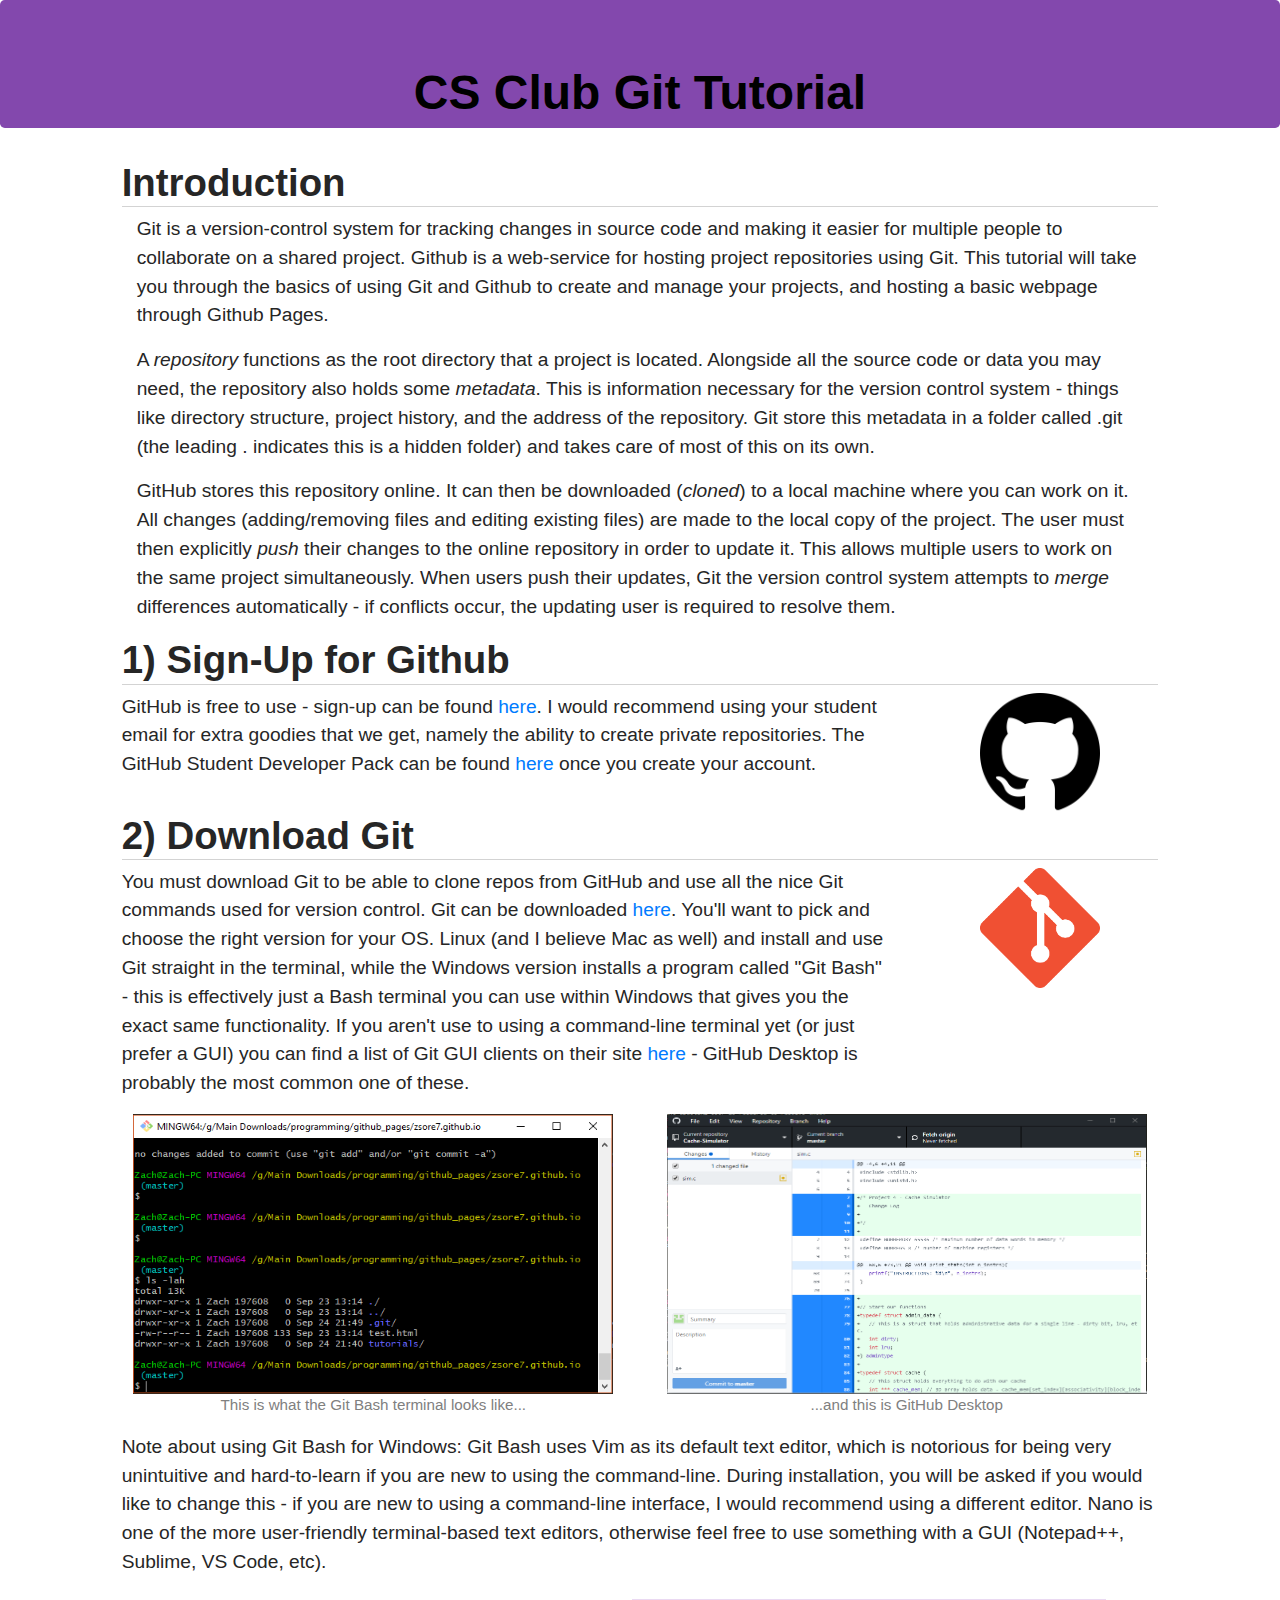
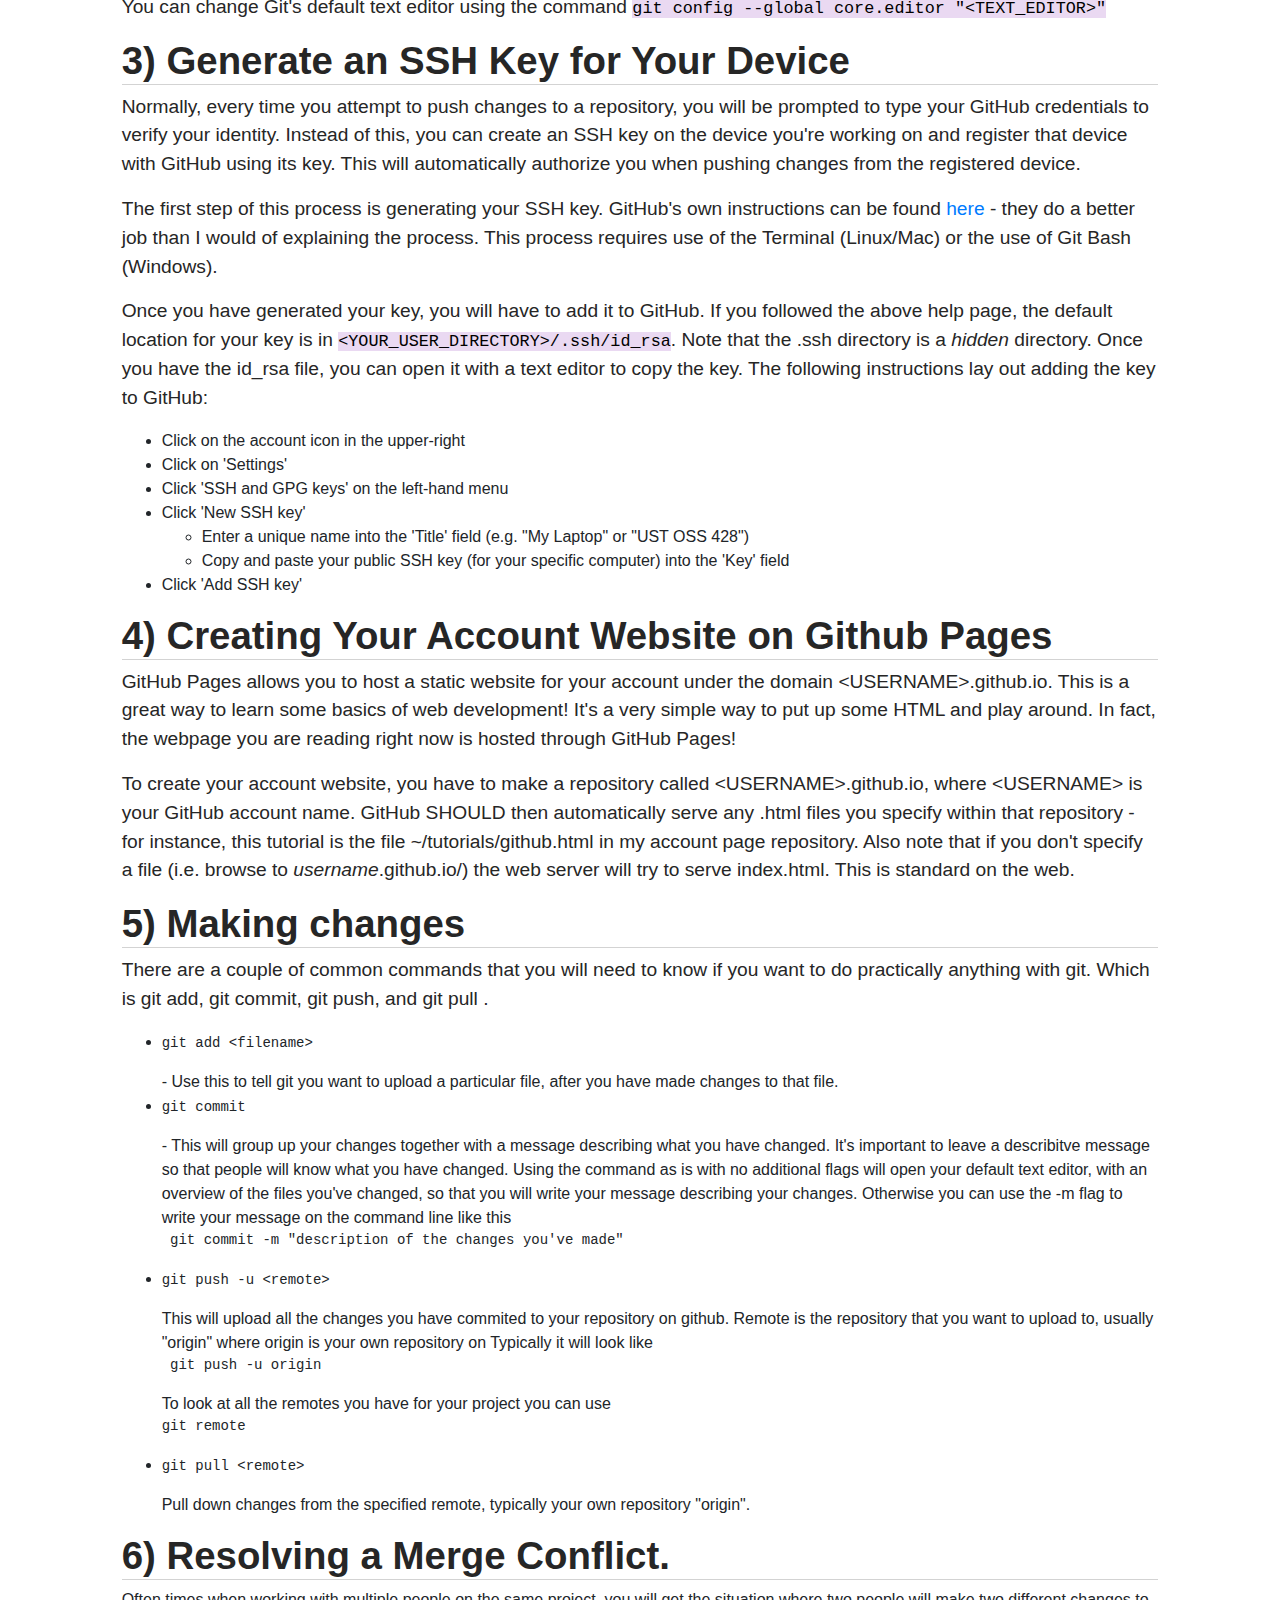
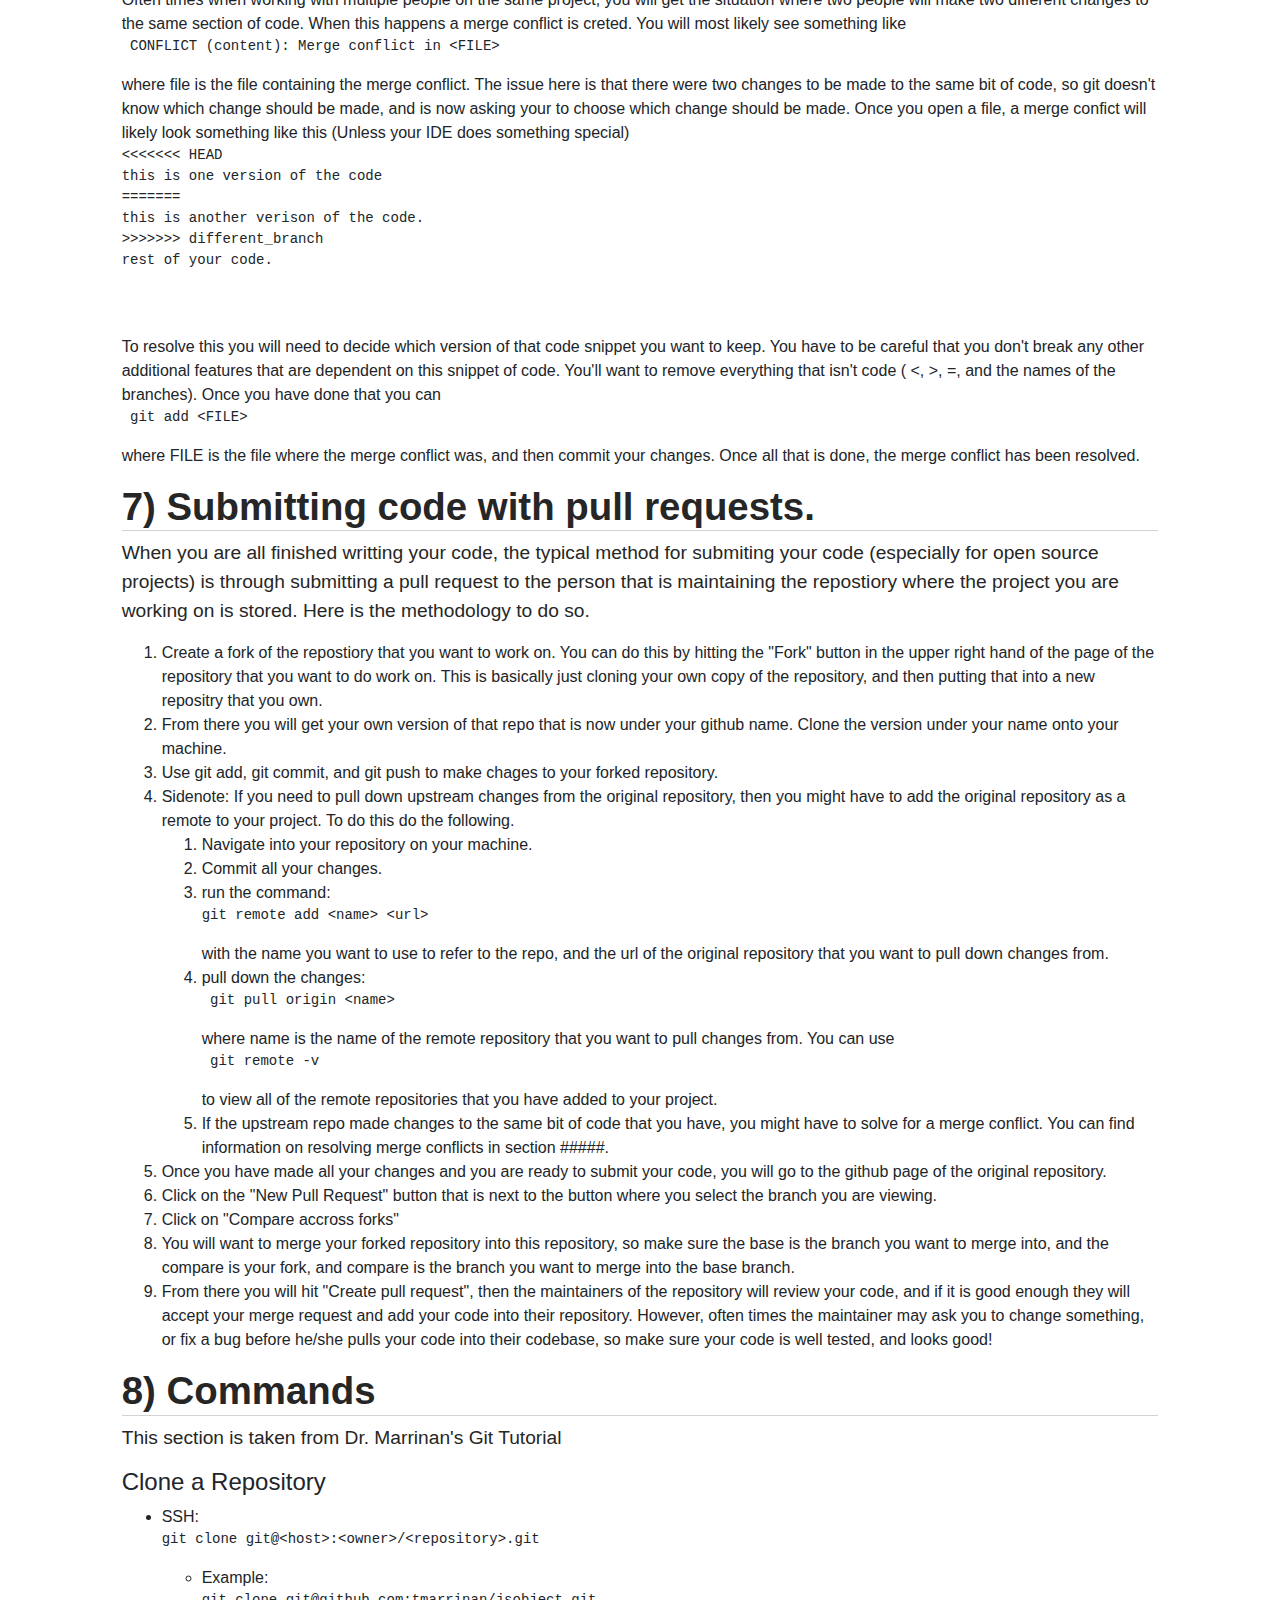
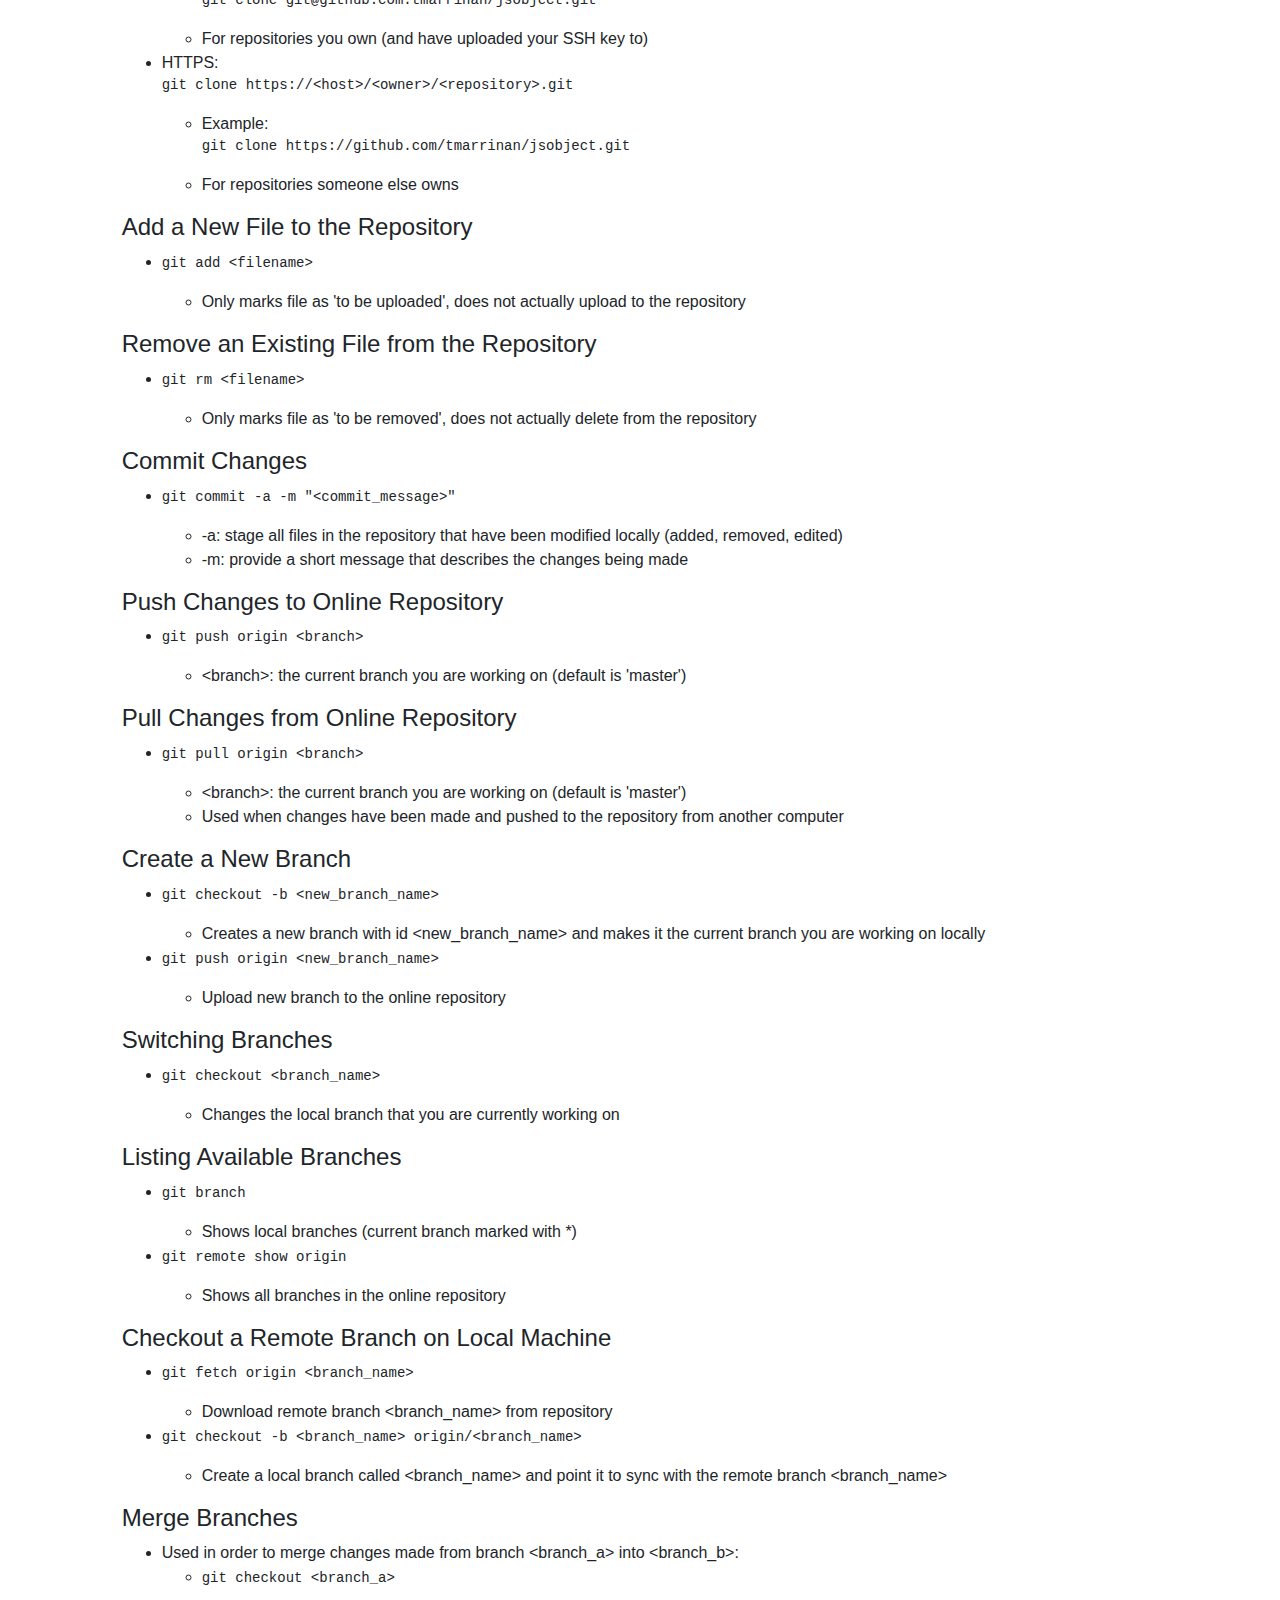
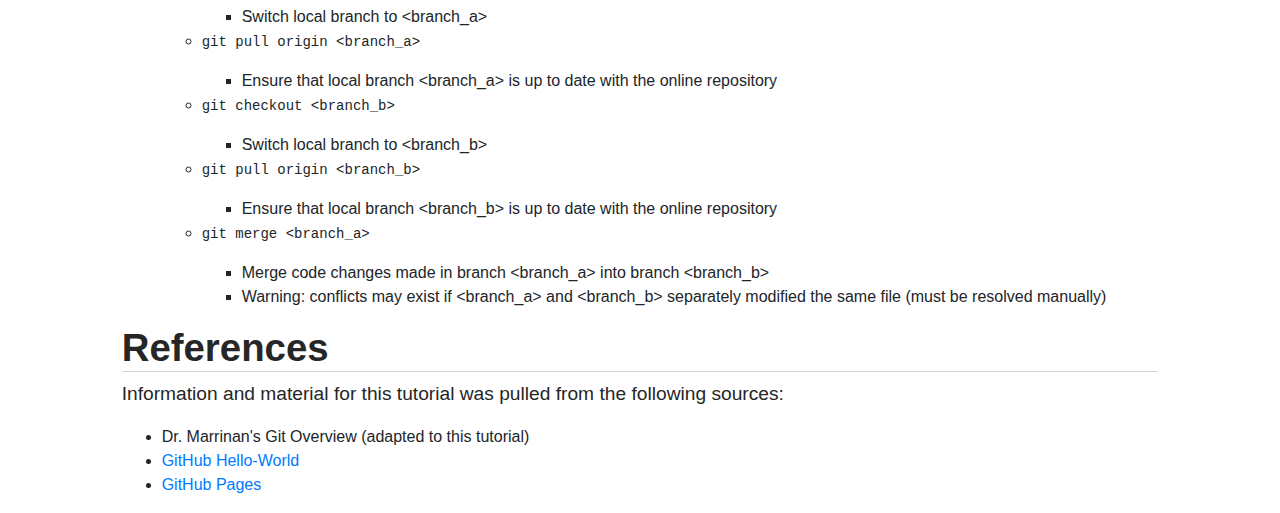
==== commit 5af87bee: "added making changes section" ====
--- a/tutorials/github.html
+++ b/tutorials/github.html
@@ -112,12 +112,43 @@
             To create your account website, you have to make a repository called &lt;USERNAME&gt;.github.io, where &lt;USERNAME&gt; is your GitHub account name. GitHub SHOULD then automatically serve any .html files you specify within that repository - for instance, this tutorial is the file ~/tutorials/github.html in my account page repository. Also note that if you don't specify a file (i.e. browse to <span class="italics">username</span>.github.io/) the web server will try to serve index.html. This is standard on the web.
           </p>
 
-          <!-- CHAPTER 5 -->
-          <h2>5) Submitting code with pull requests. </h2>
+		<!-- CHAPTER  5 -->
+		<h2>5) Making changes </h2> 
+		<p>
+		There are a couple of common commands that you will need to know if you want to do practically anything with git. Which is git add, git commit, git push,  and git pull . 
+		<ul>
+			<li>  <pre>git add &lt;filename&gt;</pre> - Use this to tell git you want to upload a particular file, after you have made changes to that file. 
+			<li>  <pre>git commit</pre>  - This will group up your changes together with a message describing what you have changed. It's important to leave a describitve message so that people will know what you have changed. Using the command as is with no additional flags will open your default text editor, with an overview of the files you've changed, so that you will write your message describing your changes. Otherwise you can use the -m flag to write your message on the command line like this <pre> git commit -m "description of the changes you've made" </pre>  
+			<li> <pre>git push -u &lt;remote&gt; </pre>  This will upload all the changes you have commited to your repository on github. Remote is the repository that you want to upload to, usually "origin"
+				where origin is your own repository on 
+				Typically it will look like <pre> git push -u origin </pre> To look at all the remotes you have for your project you can use <pre>git remote</pre> 
+			<li> <pre>git pull &lt;remote&gt; </pre> Pull down changes from the specified remote, typically your own repository "origin". 
+		</ul>
+		</p>
+
+		<!-- CHAPTER 6 -->
+		<h2>6) Resolving a Merge Conflict. </h2>
+		Often times when working with multiple people on the same project, you will get the situation where two people will make two different changes to the same section of code. When this happens a merge conflict is creted. 
+		You will most likely see something like <pre> CONFLICT (content): Merge conflict in &lt;FILE&gt; </pre> where file is the file containing the merge conflict. The issue here is that there were two changes to be made to the same bit of code, so git doesn't know which change should be made, and is now asking your to choose which change should be made. 
+		Once you open a file, a merge confict will likely look something like this (Unless your IDE does something special) 
+		<br>	
+	 
+<pre>&lt;&lt;&lt;&lt;&lt;&lt;&lt; HEAD
+this is one version of the code
+=======
+this is another verison of the code.
+&gt;&gt;&gt;&gt;&gt;&gt;&gt; different_branch 
+rest of your code. </pre> 
+  		<br>	
+		<br>
+		To resolve this you will need to decide which version of that code snippet you want to keep. You have to be careful that you don't break any other additional features that are dependent on this snippet of code. You'll want to remove everything that isn't code ( &lt;, &gt;, =, and the names of the branches). Once you have done that you can <pre> git add &lt;FILE&gt; </pre> where FILE is the file where the merge conflict was, and then commit your changes. Once all that is done, the merge conflict has been resolved. 
+		</p>
+
+          <h2>7) Submitting code with pull requests. </h2>
               <p>
 			  When you are all finished writting your code, the typical method for submiting your code (especially for open source projects) is through submitting a pull request to the person that is maintaining the repostiory where the project you are working on is stored. Here is the methodology to do so.
 			  <ol>
-				  	<li> Create a fork of the repostiory that you want to work on. Which is basically just cloning your own copy of the repository, and then putting that into a new repositry that you own. You can do this by hitting the "Fork" button in the upper right hand of the page of the repository that you want to do work on. 
+				  	<li> Create a fork of the repostiory that you want to work on. You can do this by hitting the "Fork" button in the upper right hand of the page of the repository that you want to do work on. This is basically just cloning your own copy of the repository, and then putting that into a new repositry that you own. 
 					<li> From there you will get your own version of that repo that is now under your github name. Clone the version under your name onto your machine. 
 					<li> Use git add, git commit, and git push to make chages to your forked repository. 
 					<li> Sidenote: If you need to pull down upstream changes from the original repository, then you might have to add the original repository as a remote to your project. To do this do the following.  
@@ -131,13 +162,13 @@
 					<li> Once you have made all your changes and you are ready to submit your code, you will go to the github page of the original repository. 
 					<li> Click on the "New Pull Request" button that is next to the button where you select the branch you are viewing.
 					<li> Click on "Compare accross forks" 
-					<li> You will want to merge your fork into this repository, so the make sure the base is the branch you want to merge into, and the compare is your fork, and compare is the branch you want to merge into the base branch. 
-					<li> From there it will be pretty simple to submit your merge request; the maintainers of the repository will review your code, and if it is good enough they will accept your merge request and add your code into their repository. However, often times the maintainer may ask you to change something, or fix a bug before he/she pulls your code into their codebase, so make sure your code is well tested, and looks good! 
+					<li> You will want to merge your forked repository into this repository, so make sure the base is the branch you want to merge into, and the compare is your fork, and compare is the branch you want to merge into the base branch. 
+					<li> From there you will hit "Create pull request", then the maintainers of the repository will review your code, and if it is good enough they will accept your merge request and add your code into their repository. However, often times the maintainer may ask you to change something, or fix a bug before he/she pulls your code into their codebase, so make sure your code is well tested, and looks good! 
 			  </ol>
 			  </p>
 
           <!-- CHAPTER 6 -->
-          <h2>6) Commands</h2>
+          <h2>8) Commands</h2>
           <p>This section is taken from Dr. Marrinan's Git Tutorial</p>
 
           <h4>Clone a Repository</h4>
